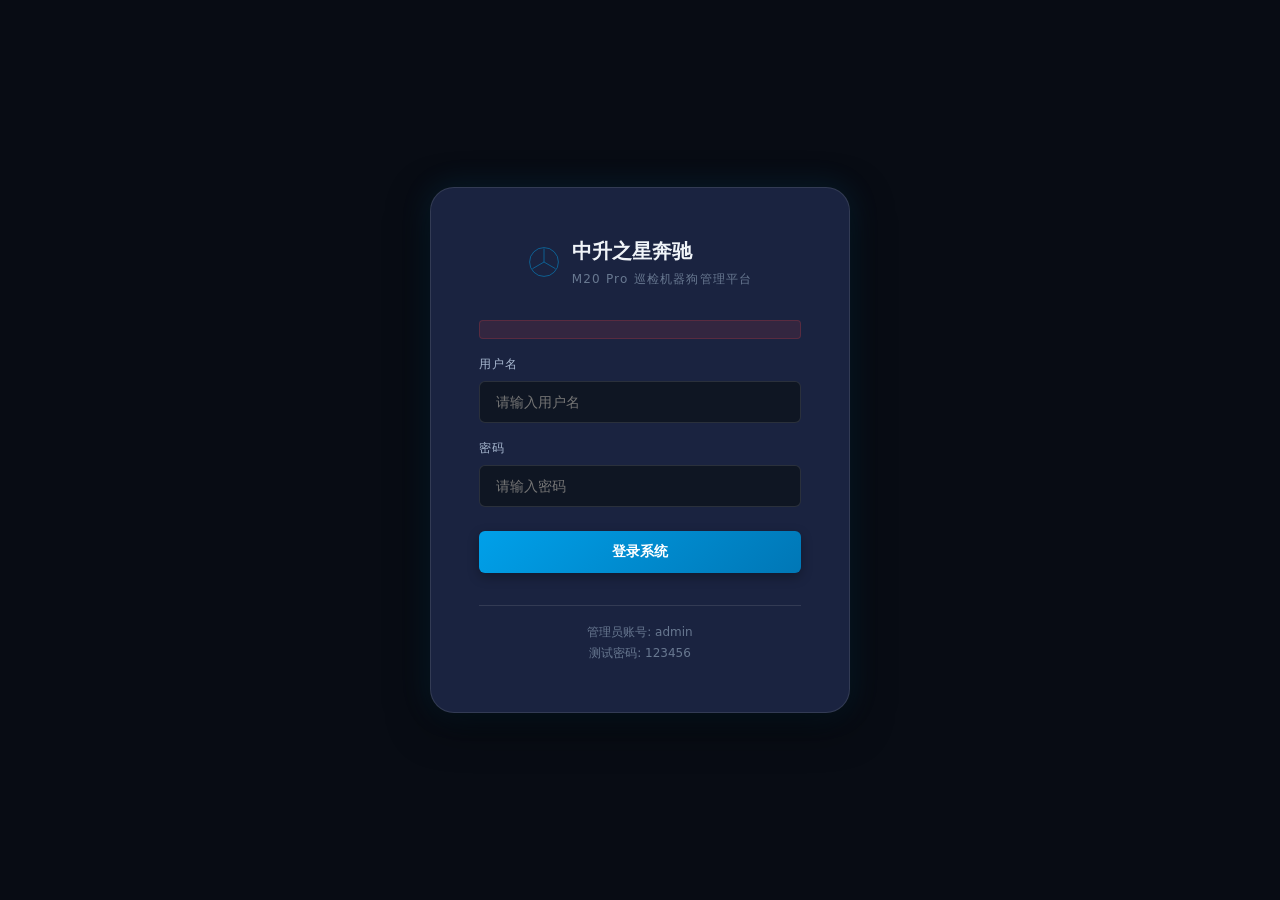
==== docs/website/index.html @ c4593fca "fix: UI深度审查修复 修复问题： • 替换非标准<label>标签为<span>（4处） • 移除重复的@keyframes定义（pulse/fadeIn/spin） • 添加.gimbal-v" ====
<!doctype html>
<html lang="zh-CN">
<head>
<meta charset="utf-8">
<meta name="viewport" content="width=device-width,initial-scale=1">
<title>中升之星奔驰 · M20 Pro 巡检机器狗管理平台</title>
<link rel="stylesheet" href="css/style.css">
<script src="js/components/toast.js"></script>
</head>
<body>
<!-- 登录覆盖层 -->
<div class="login-overlay" id="login-overlay">
  <div class="login-box">
    <div class="login-brand">
      <svg class="brand-star" viewBox="0 0 100 100" aria-label="Mercedes-Benz 三叉星徽" role="img">
        <circle cx="50" cy="50" r="45"/>
        <path d="M50 50 L50 8 M50 50 L14 71 M50 50 L86 71"/>
      </svg>
      <div class="login-brand-text">
        <strong>中升之星奔驰</strong>
        <small>M20 Pro 巡检机器狗管理平台</small>
      </div>
    </div>
    <div class="login-error" id="login-error"></div>
    <form id="login-form" autocomplete="off">
      <label for="login-username">用户名</label>
      <input type="text" id="login-username" placeholder="请输入用户名" required autocomplete="username">
      <label for="login-password">密码</label>
      <input type="password" id="login-password" placeholder="请输入密码" required autocomplete="current-password">
      <button type="submit">登录系统</button>
    </form>
    <div class="login-footer">
      管理员账号: admin<br>
      测试密码: 123456
    </div>
  </div>
</div>

<!-- 主应用 -->
<div class="app" id="main-app" style="display:none">
  <!-- 侧边栏 -->
  <aside class="sidebar" id="sidebar">
    <div class="brand">
      <svg class="brand-star" viewBox="0 0 100 100" aria-label="Mercedes-Benz" role="img">
        <circle cx="50" cy="50" r="45"/>
        <path d="M50 50 L50 8 M50 50 L14 71 M50 50 L86 71"/>
      </svg>
      <div>
        <strong>中升之星奔驰</strong>
        <small>M20 Pro 巡检平台</small>
      </div>
    </div>
    
    <nav class="nav" aria-label="主导航">
      <button class="active" data-view="dashboard" aria-current="page">
        <i>◈</i>实时监控
      </button>
      <button data-view="patrol">
        <i>◉</i>巡逻管理
      </button>
      <button data-view="devices">
        <i>⚙</i>设备管理
      </button>
      <button data-view="reports">
        <i>▤</i>数据报表
      </button>
      <button data-view="settings">
        <i>⚙</i>系统设置
      </button>
    </nav>
    
    <div class="side-foot">
      中升之星奔驰 · M20 Pro<br>
      GOS: 10.21.31.104
    </div>
  </aside>

  <!-- 主内容区 -->
  <main class="main">
    <!-- 顶部栏 -->
    <header class="topbar">
      <div class="topbar-left">
        <h1>巡检监控中心</h1>
        <p>M20 Pro 移动机器人平台</p>
      </div>
      <div class="topbar-right">
        <span class="status-badge" id="conn-badge">连接中...</span>
        <span class="time" id="clock">--:--:--</span>
        <span class="status-badge" id="alert-count">告警: 0</span>
        <div class="user" id="user-area">
          <div class="avatar">管</div>
          <span>管理员</span>
          <button id="logout-btn" type="button" title="退出登录">×</button>
        </div>
      </div>
    </header>

    <!-- 内容区 -->
    <div class="content" id="content">
      <!-- 实时监控视图 -->
      <div id="view-dashboard" class="view-container">
        <!-- 指标卡片 -->
        <section class="metrics">
          <div class="metric">
            <div class="metric-icon success">♙</div>
            <div>
              <label>在线机器狗</label>
              <strong id="robot-count">1 台</strong>
              <span id="robot-status">正常运行</span>
            </div>
          </div>
          <div class="metric">
            <div class="metric-icon">↺</div>
            <div>
              <label>今日巡检圈数</label>
              <strong id="laps-count">0</strong>
              <span>来自 nav_status</span>
            </div>
          </div>
          <div class="metric">
            <div class="metric-icon">◎</div>
            <div>
              <label>覆盖率</label>
              <strong id="coverage-rate">0%</strong>
              <span>基于位置数据</span>
            </div>
          </div>
          <div class="metric">
            <div class="metric-icon warning">!</div>
            <div>
              <label>待处理工单</label>
              <strong id="work-orders">0</strong>
              <span>异常计数</span>
            </div>
          </div>
        </section>

        <!-- 视频墙 + 状态面板 -->
        <section class="monitor-grid">
          <!-- 左侧：视频墙 -->
          <div class="video-section">
            <div class="camera-wall" id="camera-wall">
              <!-- 前向本体相机 -->
              <div class="camera" data-source="front">
                <div class="camera-header">
                  <span class="camera-label">前向本体相机</span>
                  <span class="camera-status offline" id="status-front">● 未连接</span>
                </div>
                <div class="camera-view">
                  <video id="video-front" class="camera-video" autoplay muted playsinline></video>
                  <div class="camera-placeholder" id="placeholder-front">
                    <div class="placeholder-icon">◈</div>
                    <div class="placeholder-text">前向相机 — 等待配置RTSP地址</div>
                  </div>
                </div>
                <div class="camera-controls">
                  <button data-camera-action="start" data-camera="front" title="启动视频">▶ 启动</button>
                  <button data-camera-action="fullscreen" data-camera="front" title="全屏">⛶ 全屏</button>
                  <button data-camera-action="capture" data-camera="front" title="截图">📸 截图</button>
                </div>
              </div>
              
              <!-- 后向本体相机 -->
              <div class="camera" data-source="rear">
                <div class="camera-header">
                  <span class="camera-label">后向本体相机</span>
                  <span class="camera-status offline" id="status-rear">● 未连接</span>
                </div>
                <div class="camera-view">
                  <video id="video-rear" class="camera-video" autoplay muted playsinline></video>
                  <div class="camera-placeholder" id="placeholder-rear">
                    <div class="placeholder-icon">◈</div>
                    <div class="placeholder-text">后向相机 — 等待配置RTSP地址</div>
                  </div>
                </div>
                <div class="camera-controls">
                  <button data-camera-action="start" data-camera="rear" title="启动视频">▶ 启动</button>
                  <button data-camera-action="fullscreen" data-camera="rear" title="全屏">⛶ 全屏</button>
                  <button data-camera-action="capture" data-camera="rear" title="截图">📸 截图</button>
                </div>
              </div>
              
              <!-- 云台可见光相机 -->
              <div class="camera" data-source="thermal">
                <div class="camera-header">
                  <span class="camera-label">云台可见光</span>
                  <span class="camera-status offline" id="status-thermal">● 未连接</span>
                </div>
                <div class="camera-view">
                  <video id="video-thermal" class="camera-video" autoplay muted playsinline></video>
                  <div class="camera-placeholder" id="placeholder-thermal">
                    <div class="placeholder-icon">◈</div>
                    <div class="placeholder-text">云台可见光 — 等待连接</div>
                  </div>
                </div>
                <div class="camera-controls">
                  <button data-camera-action="probe" data-camera="thermal" title="探测视频">⚡ 探测</button>
                  <button data-camera-action="fullscreen" data-camera="thermal" title="全屏">⛶ 全屏</button>
                  <button data-camera-action="capture" data-camera="thermal" title="截图">📸 截图</button>
                </div>
              </div>
              
              <!-- 热成像相机 -->
              <div class="camera" data-source="body_front">
                <div class="camera-header">
                  <span class="camera-label">热成像相机</span>
                  <span class="camera-status offline" id="status-body_front">● 未连接</span>
                </div>
                <div class="camera-view">
                  <video id="video-body_front" class="camera-video" autoplay muted playsinline></video>
                  <div class="camera-placeholder" id="placeholder-body_front">
                    <div class="placeholder-icon">◈</div>
                    <div class="placeholder-text">热成像 — 等待连接</div>
                  </div>
                </div>
                <div class="camera-controls">
                  <button data-camera-action="probe" data-camera="body_front" title="探测视频">⚡ 探测</button>
                  <button data-camera-action="fullscreen" data-camera="body_front" title="全屏">⛶ 全屏</button>
                  <button data-camera-action="capture" data-camera="body_front" title="截图">📸 截图</button>
                </div>
              </div>
            </div>
            
            <!-- 云台控制 -->
            <div class="gimbal-control" id="gimbal-control">
              <h4>云台控制</h4>
              <div class="gimbal-controls-row">
                <div class="gimbal-param">
                  <label>偏航:</label>
                  <span id="gimbal-yaw" class="gimbal-val">—°</span>
                </div>
                <div class="gimbal-param">
                  <label>俯仰:</label>
                  <span id="gimbal-pitch" class="gimbal-val">—°</span>
                </div>
                <div class="gimbal-param">
                  <label>横滚:</label>
                  <span id="gimbal-roll" class="gimbal-val">—°</span>
                </div>
                <div class="gimbal-param">
                  <label>变倍:</label>
                  <span id="gimbal-zoom" class="gimbal-val">1x</span>
                </div>
                <button class="btn" id="gimbal-connect-btn">连接云台</button>
                <button class="btn" id="gimbal-scan-btn">扫描设备</button>
              </div>
            </div>
            
            <!-- 时间线 -->
            <div class="timeline" id="timeline">
              <h3>巡检任务时间线</h3>
              <div class="timeline-laps" id="timeline-laps">
                <div class="lap pending">1</div>
                <div class="lap pending">2</div>
                <div class="lap pending">3</div>
                <div class="lap pending">4</div>
                <div class="lap pending">5</div>
              </div>
              <div class="timeline-stats">
                <span>已巡检: <strong id="inspected-dist">0.0</strong> km</span>
                <span>总距离: <strong id="total-dist">0.0</strong> km</span>
                <span>异常数: <strong id="timeline-errors">0</strong></span>
              </div>
            </div>
          </div>

          <!-- 右侧：状态面板 -->
          <div class="right-panel">
            <!-- 机器人状态 -->
            <div class="robot-panel" id="robot-panel">
              <div class="robot-header">
                <img src="robot-dog.png" alt="M20 Pro" class="robot-img">
                <div class="robot-info">
                  <strong>M20 Pro</strong>
                  <span id="robot-state">状态: 未连接</span>
                  <span id="robot-pos" style="font-size:10px;color:var(--color-text-muted);margin-top:2px;display:block"></span>
                  <span id="robot-location" style="font-size:10px;color:var(--color-text-muted);margin-top:1px;display:block"></span>
                </div>
                <div class="robot-battery">
                  <div class="battery-dual">
                    <div class="battery-item">
                      <span class="battery-name">前电池</span>
                      <span class="battery-value" id="battery-pct-left">--%</span>
                      <div class="battery-bar mini"><div class="battery-bar-fill" id="battery-bar-left" style="width:0%"></div></div>
                    </div>
                    <div class="battery-item">
                      <span class="battery-name">后电池</span>
                      <span class="battery-value" id="battery-pct-right">--%</span>
                      <div class="battery-bar mini"><div class="battery-bar-fill" id="battery-bar-right" style="width:0%"></div></div>
                    </div>
                  </div>
                  <div class="battery-main">
                    <span class="battery-total" id="battery-pct">--%</span>
                    <span class="battery-label">主电量</span>
                  </div>
                </div>
              </div>
              <div class="robot-status">
                <div class="robot-stat">
                  <label>速度</label>
                  <div class="val" id="speed-state">—</div>
                </div>
                <div class="robot-stat">
                  <label>运动状态</label>
                  <div class="val" id="motion-state">—</div>
                </div>
                <div class="robot-stat">
                  <label>导航状态</label>
                  <div class="val" id="nav-state">—</div>
                </div>
                <div class="robot-stat">
                  <label>步态模式</label>
                  <div class="val" id="gait-state">—</div>
                </div>
                <div class="robot-stat">
                  <label>姿态角</label>
                  <div class="val" id="pose-state">—</div>
                </div>
                <div class="robot-stat">
                  <label>最后更新</label>
                  <div class="val" id="last-update" style="font-size:11px">—</div>
                </div>
              </div>
            </div>
            
            <!-- 巡检地图 -->
            <div class="map-card" id="map-card">
              <div class="map-head">
                <h2>巡检地图</h2>
                <small>机器人位置与巡检点</small>
              </div>
              <div class="map-canvas">
                <canvas id="map-canvas"></canvas>
              </div>
              <div class="map-legend">
                <div><span class="green"></span> 已巡检点</div>
                <div><span class="blue"></span> 当前位置</div>
                <div><span class="red"></span> 告警点</div>
                <div><span class="yellow"></span> 巡检点</div>
              </div>
            </div>
            
            <!-- 控制面板 -->
            <div class="control-panel" id="control-panel">
              <h4>控制面板</h4>
              <div class="control-btn-group">
                <button class="control-btn success" id="nav-authorize-btn">✓ 授权导航</button>
                <button class="control-btn" id="nav-deauthorize-btn" disabled>撤销授权</button>
                <button class="control-btn" id="motion-stand-btn" disabled>站立</button>
                <button class="control-btn" id="motion-lie-btn" disabled>趴下</button>
                <button class="control-btn" id="motion-charge-btn" disabled>回充</button>
                <button class="control-btn danger" id="motion-estop-btn" disabled>⚠ 软急停</button>
              </div>
              <div class="modal-error" id="control-message"></div>
            </div>
          </div>
        </section>
      </div>

      <!-- 巡逻管理视图 -->
      <div id="view-patrol" class="view-container hidden">
        <h2>巡逻管理</h2>
        <div class="tabs" id="patrol-tabs">
          <button class="tab active" data-tab="tasks">巡逻任务</button>
          <button class="tab" data-tab="orders">异常工单</button>
          <button class="tab" data-tab="points">巡检点</button>
        </div>
        <div id="patrol-content">
          <div class="loading"><div class="loading-spinner"></div></div>
        </div>
      </div>

      <!-- 设备管理视图 -->
      <div id="view-devices" class="view-container hidden">
        <h2>设备管理</h2>
        <div class="card">
          <h3>设备列表</h3>
          <div class="table-wrap">
            <table>
              <thead>
                <tr>
                  <th>编号</th>
                  <th>类型</th>
                  <th>名称</th>
                  <th>位置</th>
                  <th>IP地址</th>
                  <th>状态</th>
                  <th>操作</th>
                </tr>
              </thead>
              <tbody id="devices-tbody">
                <tr><td colspan="7" class="empty-state">暂无设备数据</td></tr>
              </tbody>
            </table>
          </div>
        </div>
      </div>

      <!-- 数据报表视图 -->
      <div id="view-reports" class="view-container hidden">
        <h2>数据报表</h2>
        <div class="metrics">
          <div class="metric">
            <div class="metric-icon success">✓</div>
            <div>
              <label>今日完成率</label>
              <strong id="report-completion">0%</strong>
              <span>巡检任务完成比例</span>
            </div>
          </div>
          <div class="metric">
            <div class="metric-icon warning">⚠</div>
            <div>
              <label>告警总数</label>
              <strong id="report-alerts">0</strong>
              <span>今日异常告警次数</span>
            </div>
          </div>
          <div class="metric">
            <div class="metric-icon">◈</div>
            <div>
              <label>设备在线率</label>
              <strong id="report-online">0%</strong>
              <span>设备正常运行时间占比</span>
            </div>
          </div>
          <div class="metric">
            <div class="metric-icon">↺</div>
            <div>
              <label>总巡检距离</label>
              <strong id="report-distance">0 km</strong>
              <span>累计巡逻里程</span>
            </div>
          </div>
        </div>
        <div class="card">
          <h3>告警趋势（近7天）</h3>
          <div id="alert-chart" style="height:300px;display:flex;align-items:center;justify-content:center;color:var(--color-text-muted)">
            图表功能开发中...
          </div>
        </div>
      </div>

      <!-- 系统设置视图 -->
      <div id="view-settings" class="view-container hidden">
        <h2>系统设置</h2>
        <div class="monitor-grid">
          <div class="card">
            <h3>运行状态</h3>
            <dl>
              <dt>部署站点</dt>
              <dd>中升之星奔驰</dd>
              <dt>服务</dt>
              <dd id="setting-service">m20-patrol-web</dd>
              <dt>运行模式</dt>
              <dd id="setting-mode">realtime_readonly</dd>
              <dt>控制状态</dt>
              <dd id="setting-control">只读</dd>
              <dt>AOS</dt>
              <dd id="setting-aos">10.21.31.103:30001</dd>
              <dt>NOS</dt>
              <dd id="setting-nos">10.21.31.106</dd>
              <dt>GOS</dt>
              <dd id="setting-gos">10.21.31.104</dd>
              <dt>云台</dt>
              <dd id="setting-gimbal">未连接（云端无法现场连接）</dd>
            </dl>
          </div>
          <div class="card">
            <h3>视频源配置</h3>
            <p style="font-size:var(--fs-xs);color:var(--color-text-muted);margin-bottom:var(--space-4)">仅保存现场RTSP配置；浏览器播放需要后端playback_url。</p>
            <form id="settings-video-form">
              <div class="form-group">
                <label for="rtsp-front">前向本体相机</label>
                <input type="text" id="rtsp-front" name="front" class="input" placeholder="rtsp://10.21.31.103:8554/video1">
              </div>
              <div class="form-group">
                <label for="rtsp-rear">后向本体相机</label>
                <input type="text" id="rtsp-rear" name="rear" class="input" placeholder="rtsp://10.21.31.103:8554/video2">
              </div>
              <div class="form-group">
                <label for="rtsp-thermal">云台可见光</label>
                <input type="text" id="rtsp-thermal" name="thermal" class="input" placeholder="rtsp://10.21.31.108:554/id=1&type=0">
              </div>
              <div class="form-group">
                <label for="rtsp-body_front">热成像</label>
                <input type="text" id="rtsp-body_front" name="body_front" class="input" placeholder="rtsp://10.21.31.108:554/id=2&type=0">
              </div>
              <button type="submit" class="btn btn-primary">保存视频配置</button>
            </form>
            <div id="settings-message" style="margin-top:var(--space-3);font-size:var(--fs-sm)"></div>
          </div>
        </div>
        <div class="card" style="margin-top:var(--space-4)">
          <h3>管理员密码</h3>
          <p style="font-size:var(--fs-xs);color:var(--color-text-muted);margin-bottom:var(--space-4)">测试阶段默认管理员执行全部操作。</p>
          <form id="settings-password-form">
            <div class="form-row">
              <div class="form-group">
                <label for="old-password">当前密码</label>
                <input type="password" id="old-password" name="old_password" class="input" placeholder="当前密码" required>
              </div>
              <div class="form-group">
                <label for="new-password">新密码</label>
                <input type="password" id="new-password" name="new_password" class="input" placeholder="新密码（至少6位）" required>
              </div>
            </div>
            <button type="submit" class="btn btn-primary">修改密码</button>
          </form>
          <div id="password-message" style="margin-top:var(--space-3);font-size:var(--fs-sm)"></div>
        </div>
      </div>
    </div>
  </main>
</div>

<!-- 紧急停止按钮 -->
<button class="emergency-btn" id="emergency-btn" disabled title="需先授权导航控制">
  ⚠ 紧急停止
  <small>需授权后启用</small>
</button>

<!-- 云台连接弹窗 -->
<div class="modal-overlay" id="gimbal-modal">
  <div class="modal-box">
    <h3>连接云台设备</h3>
    <label>云台 IP 地址</label>
    <input type="text" id="gimbal-host" class="input" placeholder="例如: 10.21.31.108">
    <label>用户名</label>
    <input type="text" id="gimbal-username" class="input" value="admin">
    <label>密码</label>
    <input type="password" id="gimbal-password" class="input" placeholder="云台登录密码">
    <div class="modal-error" id="gimbal-modal-error" style="margin:var(--space-3) 0;font-size:var(--fs-sm)"></div>
    <div style="display:flex;gap:var(--space-3);justify-content:flex-end;margin-top:var(--space-6)">
      <button class="btn" id="gimbal-modal-cancel">取消</button>
      <button class="btn btn-primary" id="gimbal-modal-connect">连接</button>
    </div>
  </div>
</div>

<!-- 脚本 -->
<script src="js/state-manager.js"></script>
<script src="js/api-service.js"></script>
<script src="js/ws-service.js"></script>
<script src="js/view-router.js"></script>
<script src="js/views/dashboard.js"></script>
<script src="js/views/patrol.js"></script>
<script src="js/views/devices.js"></script>
<script src="js/views/reports.js"></script>
<script src="js/views/settings.js"></script>
<script src="js/app.js"></script>
</body>
</html>
---- docs/website/css/style.css ----
/*
 * M20 Pro 巡检机器狗 Web 仪表盘 — 奔驰品牌视觉规范
 * 
 * 设计原则: 高端、精密、克制、科技感
 * 品牌: 中升之星奔驰
 * 适用分辨率: 1920x1080 基准
 */

/* ========== 配色体系 ========== */
:root {
  /* 品牌色 - 奔驰银/蓝体系 */
  --color-brand-silver: #C0C0C0;
  --color-brand-silver-light: #E8E8E8;
  --color-brand-blue: #00A0E9;
  --color-brand-blue-dark: #0077B6;
  --color-brand-blue-dim: rgba(0, 160, 233, 0.12);

  /* 背景层级 */
  --color-bg-deep: #080C14;
  --color-bg-primary: #0D1220;
  --color-bg-secondary: #141C2E;
  --color-bg-card: #1A2340;
  --color-bg-elevated: #1F2948;
  --color-bg-input: #0F1623;

  /* 边框 */
  --color-border: rgba(192, 192, 192, 0.15);
  --color-border-hover: rgba(192, 192, 192, 0.35);
  --color-border-active: rgba(0, 160, 233, 0.5);

  /* 文字 */
  --color-text-primary: #F0F4F8;
  --color-text-secondary: #A8B8D0;
  --color-text-muted: #687890;
  --color-text-disabled: #5A6B80;  /* WCAG AA compliant (≥3:1) */

  /* 状态色 */
  --color-success: #22C55E;
  --color-success-dim: rgba(34, 197, 94, 0.12);
  --color-warning: #F59E0B;
  --color-warning-dim: rgba(245, 158, 11, 0.12);
  --color-error: #EF4444;
  --color-error-dim: rgba(239, 68, 68, 0.12);
  --color-info: #3B82F6;
  --color-info-dim: rgba(59, 130, 246, 0.12);
  --color-brand-accent: #00A0E9;
  --color-brand-accent-dim: rgba(0, 160, 233, 0.15);
  
  /* 字体系统 */
  --font-sans: "Inter", "Noto Sans SC", "PingFang SC", "Microsoft YaHei", system-ui, sans-serif;
  --font-mono: "JetBrains Mono", "Fira Code", "Cascadia Code", monospace;
  --font-display: "Playfair Display", "Noto Serif SC", serif;
  
  /* 字号系统 */
  --fs-xs: 0.75rem;    /* 12px */
  --fs-sm: 0.8125rem;  /* 13px */
  --fs-base: 0.875rem; /* 14px */
  --fs-md: 0.9375rem;  /* 15px */
  --fs-lg: 1.0625rem;  /* 17px */
  --fs-xl: 1.25rem;    /* 20px */
  --fs-2xl: 1.5rem;    /* 24px */
  --fs-3xl: 1.875rem;  /* 30px */
  
  /* 行高系统 */
  --lh-tight: 1.2;
  --lh-base: 1.5;
  --lh-relaxed: 1.75;
  
  /* 间距系统 (4px 基准) */
  --space-1: 0.25rem;   /* 4px */
  --space-2: 0.5rem;    /* 8px */
  --space-3: 0.75rem;   /* 12px */
  --space-4: 1rem;      /* 16px */
  --space-5: 1.25rem;   /* 20px */
  --space-6: 1.5rem;    /* 24px */
  --space-8: 2rem;      /* 32px */
  --space-10: 2.5rem;   /* 40px */
  --space-12: 3rem;     /* 48px */
  --space-16: 4rem;     /* 64px */
  
  /* 圆角系统 */
  --r-sm: 4px;
  --r-md: 6px;
  --r-lg: 10px;
  --r-xl: 16px;
  --r-2xl: 24px;
  --r-full: 9999px;
  
  /* 阴影系统 */
  --shadow-sm: 0 1px 2px rgba(0, 0, 0, 0.4);
  --shadow-md: 0 4px 12px rgba(0, 0, 0, 0.3);
  --shadow-lg: 0 8px 24px rgba(0, 0, 0, 0.4);
  --shadow-xl: 0 12px 40px rgba(0, 0, 0, 0.5);
  --shadow-glow: 0 0 20px rgba(0, 160, 233, 0.25);
  --shadow-brand: 0 0 30px rgba(0, 160, 233, 0.15);
  
  /* 过渡动效 */
  --transition-fast: 150ms cubic-bezier(0.4, 0, 0.2, 1);
  --transition-base: 200ms cubic-bezier(0.4, 0, 0.2, 1);
  --transition-slow: 300ms cubic-bezier(0.4, 0, 0.2, 1);
  --transition-spring: 400ms cubic-bezier(0.34, 1.56, 0.64, 1);

  /* 动画时长 */
  --duration-fast: 150ms;
  --duration-base: 250ms;
  --duration-slow: 400ms;
  
  /* 布局常量 */
  --sidebar-width: 260px;
  --topbar-height: 60px;
  --statusbar-height: 28px;
}

/* ========== 基础重置 ========== */
*, *::before, *::after {
  box-sizing: border-box;
}

html, body {
  height: 100%;
  overflow: hidden;
  margin: 0;
  padding: 0;
}

body {
  background: var(--color-bg-deep);
  color: var(--color-text-primary);
  font: var(--fs-base) / var(--lh-base) var(--font-sans);
  -webkit-font-smoothing: antialiased;
  -moz-osx-font-smoothing: grayscale;
  font-variant-numeric: tabular-nums;
  text-rendering: optimizeLegibility;
}

button, input, select, textarea {
  font-family: inherit;
  font-size: inherit;
}

button {
  cursor: pointer;
  border: none;
  background: none;
  transition: transform var(--transition-fast),
              background-color var(--transition-base),
              border-color var(--transition-base);
}

button:active {
  transform: scale(0.96);
}

button:focus-visible {
  outline: 2px solid var(--color-brand-blue);
  outline-offset: 2px;
  border-radius: var(--r-sm);
}

/* 骨架屏加载动画 */
@keyframes shimmer {
  0% { background-position: -200% 0; }
  100% { background-position: 200% 0; }
}

.skeleton {
  background: linear-gradient(90deg,
    var(--color-bg-elevated) 25%,
    var(--color-bg-card) 50%,
    var(--color-bg-elevated) 75%);
  background-size: 200% 100%;
  animation: shimmer 1.5s infinite;
  border-radius: var(--r-sm);
}

/* 脉冲动画 - 用于实时状态指示器 */
@keyframes pulse {
  0%, 100% { opacity: 1; transform: scale(1); }
  50% { opacity: 0.7; transform: scale(1.1); }
}

.pulse {
  animation: pulse 2s ease-in-out infinite;
}

/* 脉冲光环效果 */
@keyframes pulse-ring {
  0% { box-shadow: 0 0 0 0 rgba(34, 197, 94, 0.4); }
  70% { box-shadow: 0 0 0 10px rgba(34, 197, 94, 0); }
  100% { box-shadow: 0 0 0 0 rgba(34, 197, 94, 0); }
}

.pulse-ring {
  animation: pulse-ring 2s ease-out infinite;
}

/* 滑入动画 */
@keyframes slideInRight {
  from { transform: translateX(100%); opacity: 0; }
  to { transform: translateX(0); opacity: 1; }
}

@keyframes slideInUp {
  from { transform: translateY(20px); opacity: 0; }
  to { transform: translateY(0); opacity: 1; }
}

@keyframes fadeIn {
  from { opacity: 0; }
  to { opacity: 1; }
}

@keyframes scaleIn {
  from { transform: scale(0.9); opacity: 0; }
  to { transform: scale(1); opacity: 1; }
}

.slide-in-right {
  animation: slideInRight var(--duration-base) ease-out;
}

.slide-in-up {
  animation: slideInUp var(--duration-base) ease-out;
}

.fade-in {
  animation: fadeIn var(--duration-base) ease-out;
}

.scale-in {
  animation: scaleIn var(--duration-slow) var(--transition-spring);
}

/* 数据卡片数字递增动画 */
@keyframes countUp {
  from { opacity: 0; transform: translateY(10px); }
  to { opacity: 1; transform: translateY(0); }
}

.data-change {
  animation: countUp var(--duration-fast) ease-out;
}

::selection {
  background: var(--color-brand-blue-dim);
  color: var(--color-brand-silver-light);
}

::-webkit-scrollbar {
  width: 6px;
  height: 6px;
}

::-webkit-scrollbar-track {
  background: transparent;
}

::-webkit-scrollbar-thumb {
  background: rgba(100, 140, 200, 0.3);
  border-radius: 3px;
}

::-webkit-scrollbar-thumb:hover {
  background: rgba(100, 140, 200, 0.5);
}

/* ========== 主布局 ========== */
.app {
  min-height: 100vh;
  display: flex;
  background: var(--color-bg-deep);
  position: relative;
  overflow: hidden;
}

/* 背景光效 */
.app::before {
  content: '';
  position: fixed;
  inset: 0;
  background: radial-gradient(ellipse 80% 50% at 50% -20%, rgba(0, 160, 233, 0.08), transparent 60%);
  pointer-events: none;
}

.app::after {
  content: '';
  position: fixed;
  bottom: 0;
  left: 0;
  right: 0;
  height: 200px;
  background: linear-gradient(to top, rgba(0, 160, 233, 0.03), transparent);
  pointer-events: none;
}

/* ========== 登录覆盖层 ========== */
.login-overlay {
  position: fixed;
  inset: 0;
  background: var(--color-bg-deep);
  z-index: 1000;
  display: flex;
  align-items: center;
  justify-content: center;
  backdrop-filter: blur(12px);
}

.login-box {
  background: var(--color-bg-card);
  border: 1px solid var(--color-border);
  border-radius: var(--r-2xl);
  padding: var(--space-12);
  width: 420px;
  max-width: 90vw;
  box-shadow: var(--shadow-xl), var(--shadow-brand);
  animation: slideUp 0.4s ease;
}

@keyframes slideUp {
  from {
    opacity: 0;
    transform: translateY(30px);
  }
  to {
    opacity: 1;
    transform: translateY(0);
  }
}

.login-box h2 {
  margin: 0 0 var(--space-3);
  font-size: var(--fs-2xl);
  color: var(--color-text-primary);
  text-align: center;
  font-weight: 600;
  letter-spacing: -0.02em;
}

.login-box .login-brand {
  display: flex;
  align-items: center;
  justify-content: center;
  gap: var(--space-3);
  margin-bottom: var(--space-8);
}

.login-box .login-brand svg {
  width: 48px;
  height: 48px;
}

.login-box .login-brand svg circle,
.login-box .login-brand svg path {
  stroke: var(--color-brand-blue);
  fill: none;
  stroke-width: 1.5;
}

.login-box .login-brand-text {
  text-align: left;
}

.login-box .login-brand-text strong {
  display: block;
  font-size: var(--fs-xl);
  color: var(--color-text-primary);
  font-weight: 600;
}

.login-box .login-brand-text small {
  display: block;
  color: var(--color-text-muted);
  font-size: var(--fs-xs);
  letter-spacing: 0.1em;
  margin-top: 4px;
}

.login-box p {
  margin: 0 0 var(--space-6);
  font-size: var(--fs-sm);
  color: var(--color-text-muted);
  text-align: center;
}

.login-box label {
  display: block;
  font-size: var(--fs-xs);
  color: var(--color-text-secondary);
  margin-bottom: var(--space-2);
  text-transform: uppercase;
  letter-spacing: 0.08em;
  font-weight: 500;
}

.login-box input {
  width: 100%;
  padding: var(--space-3) var(--space-4);
  border: 1px solid var(--color-border);
  border-radius: var(--r-md);
  background: var(--color-bg-input);
  color: var(--color-text-primary);
  font-size: var(--fs-base);
  margin-bottom: var(--space-4);
  transition: all var(--transition-fast);
}

.login-box input:focus {
  outline: none;
  border-color: var(--color-brand-blue);
  box-shadow: 0 0 0 3px var(--color-brand-blue-dim);
  background: var(--color-bg-card);
}

.login-box button[type="submit"] {
  width: 100%;
  padding: var(--space-3) var(--space-6);
  border: none;
  border-radius: var(--r-md);
  background: linear-gradient(135deg, var(--color-brand-blue), var(--color-brand-blue-dark));
  color: #fff;
  font-size: var(--fs-base);
  font-weight: 600;
  cursor: pointer;
  transition: all var(--transition-fast);
  margin-top: var(--space-2);
  box-shadow: var(--shadow-md);
}

.login-box button[type="submit"]:hover {
  transform: translateY(-2px);
  box-shadow: var(--shadow-lg), var(--shadow-glow);
}

.login-box button[type="submit"]:active {
  transform: translateY(0);
}

.login-error {
  color: var(--color-error);
  font-size: var(--fs-sm);
  margin-bottom: var(--space-4);
  text-align: center;
  min-height: 1.5em;
  padding: var(--space-2) var(--space-3);
  background: var(--color-error-dim);
  border-radius: var(--r-sm);
  border: 1px solid rgba(239, 68, 68, 0.2);
}

.login-footer {
  margin-top: var(--space-8);
  font-size: var(--fs-xs);
  color: var(--color-text-muted);
  text-align: center;
  padding-top: var(--space-4);
  border-top: 1px solid var(--color-border);
  line-height: var(--lh-relaxed);
}

/* ========== 侧边栏 ========== */
.sidebar {
  width: var(--sidebar-width);
  flex: 0 0 var(--sidebar-width);
  background: var(--color-bg-primary);
  border-right: 1px solid var(--color-border);
  display: flex;
  flex-direction: column;
  position: relative;
  z-index: 10;
}

.sidebar::after {
  content: '';
  position: absolute;
  inset: 0;
  background: linear-gradient(180deg, transparent 0%, rgba(0, 160, 233, 0.03) 50%, transparent 100%);
  pointer-events: none;
}

/* 品牌区 */
.brand {
  height: var(--topbar-height);
  padding: var(--space-5);
  display: flex;
  align-items: center;
  gap: var(--space-3);
  border-bottom: 1px solid var(--color-border);
}

.brand-star {
  width: 32px;
  height: 32px;
  flex: 0 0 32px;
}

.brand-star circle,
.brand-star path {
  stroke: var(--color-brand-blue);
  fill: none;
  stroke-width: 1.5;
}

.brand strong {
  display: block;
  font-size: var(--fs-md);
  color: var(--color-text-primary);
  font-weight: 600;
}

.brand small {
  display: block;
  color: var(--color-text-muted);
  font-size: var(--fs-xs);
  letter-spacing: 0.08em;
  margin-top: 2px;
}

/* 导航 */
.nav {
  padding: var(--space-3);
  flex: 1;
  overflow-y: auto;
}

.nav button {
  height: 42px;
  width: 100%;
  border: 1px solid transparent;
  border-radius: var(--r-md);
  background: transparent;
  color: var(--color-text-secondary);
  text-align: left;
  padding: 0 var(--space-4);
  display: flex;
  align-items: center;
  gap: var(--space-3);
  cursor: pointer;
  margin-bottom: var(--space-1);
  transition: all var(--transition-fast);
  font-size: var(--fs-sm);
  position: relative;
  overflow: hidden;
}

.nav button::before {
  content: '';
  position: absolute;
  left: 0;
  top: 0;
  bottom: 0;
  width: 3px;
  background: var(--color-brand-blue);
  opacity: 0;
  transition: opacity var(--transition-fast);
}

.nav button:hover {
  background: var(--color-bg-card);
  border-color: var(--color-border-hover);
  color: var(--color-text-primary);
}

.nav button:hover::before {
  opacity: 0.6;
}

.nav button.active {
  background: var(--color-brand-blue-dim);
  border-color: rgba(0, 160, 233, 0.3);
  color: var(--color-brand-blue);
  font-weight: 500;
}

.nav button.active::before {
  opacity: 1;
}

.nav i {
  font-style: normal;
  width: 20px;
  text-align: center;
  font-size: var(--fs-lg);
  color: var(--color-text-muted);
  transition: color var(--transition-fast);
}

.nav button:hover i,
.nav button.active i {
  color: var(--color-brand-blue);
}

/* 子菜单 */
.nav-sub {
  padding-left: var(--space-10);
  margin-bottom: var(--space-2);
}

.nav-sub button {
  height: 36px;
  font-size: var(--fs-xs);
}

/* 侧边栏底部 */
.side-foot {
  padding: var(--space-4) var(--space-5);
  border-top: 1px solid var(--color-border);
  color: var(--color-text-muted);
  font-size: var(--fs-xs);
  line-height: var(--lh-relaxed);
  text-align: center;
}

/* ========== 主内容区 ========== */
.main {
  min-width: 0;
  flex: 1;
  display: flex;
  flex-direction: column;
  height: 100vh;
  overflow: hidden;
  position: relative;
}

/* 视图容器 - 固定高度，不滚动 */
.view-container {
  flex: 1;
  overflow-y: auto;
  overflow-x: hidden;
  padding: var(--space-4);
  display: flex;
  flex-direction: column;
}

.view-container h2 {
  margin-top: 0;
  flex-shrink: 0;
}

/* 顶部栏 */
.topbar {
  height: var(--topbar-height);
  background: rgba(13, 18, 32, 0.95);
  border-bottom: 1px solid var(--color-border);
  display: flex;
  align-items: center;
  padding: 0 var(--space-6);
  backdrop-filter: blur(12px);
  position: relative;
  z-index: 5;
  flex-shrink: 0;
}

.topbar::after {
  content: '';
  position: absolute;
  bottom: 0;
  left: 0;
  right: 0;
  height: 1px;
  background: linear-gradient(90deg, transparent, var(--color-brand-blue), transparent);
  opacity: 0.4;
}

.topbar-left {
  display: flex;
  align-items: center;
  gap: var(--space-4);
}

.topbar h1 {
  margin: 0;
  font-size: var(--fs-2xl);
  color: var(--color-text-primary);
  font-weight: 600;
  letter-spacing: -0.01em;
}

.topbar p {
  margin: 0;
  font-size: var(--fs-xs);
  color: var(--color-text-muted);
}

.topbar-right {
  margin-left: auto;
  display: flex;
  align-items: center;
  gap: var(--space-4);
}

/* 状态徽章 */
.status-badge {
  padding: var(--space-1) var(--space-3);
  border-radius: var(--r-full);
  font-size: var(--fs-xs);
  font-weight: 500;
  border: 1px solid var(--color-border);
  color: var(--color-text-secondary);
  background: var(--color-bg-card);
  transition: all var(--transition-fast);
}

.status-badge.ok {
  border-color: rgba(34, 197, 94, 0.3);
  color: var(--color-success);
  background: var(--color-success-dim);
}

.status-badge.warn {
  border-color: rgba(245, 158, 11, 0.3);
  color: var(--color-warning);
  background: var(--color-warning-dim);
}

.status-badge.blocked {
  border-color: rgba(239, 68, 68, 0.3);
  color: var(--color-error);
  background: var(--color-error-dim);
}

/* 时间显示 */
.time {
  font-size: var(--fs-sm);
  color: var(--color-text-muted);
  font-variant-numeric: tabular-nums;
  font-family: var(--font-mono);
  padding: var(--space-1) var(--space-3);
  background: var(--color-bg-card);
  border-radius: var(--r-sm);
  border: 1px solid var(--color-border);
}

/* 用户区 */
.user {
  display: flex;
  align-items: center;
  gap: var(--space-2);
  padding: var(--space-2) var(--space-3);
  border-radius: var(--r-lg);
  background: var(--color-bg-card);
  border: 1px solid var(--color-border);
  transition: all var(--transition-fast);
  cursor: pointer;
}

.user:hover {
  border-color: var(--color-border-hover);
}

.avatar {
  width: 28px;
  height: 28px;
  border-radius: var(--r-full);
  background: linear-gradient(135deg, var(--color-brand-blue), var(--color-brand-blue-dark));
  display: grid;
  place-items: center;
  font-size: var(--fs-sm);
  font-weight: 600;
  color: #fff;
  box-shadow: var(--shadow-sm);
}

/* ========== 内容区 ========== */
.content {
  padding: var(--space-5) var(--space-6);
  flex: 1;
  overflow-y: auto;
}

/* ========== 指标卡片 ========== */
.metrics {
  display: grid;
  grid-template-columns: repeat(4, 1fr);
  gap: var(--space-4);
  margin-bottom: var(--space-5);
}

.metric {
  background: var(--color-bg-card);
  border: 1px solid var(--color-border);
  border-radius: var(--r-lg);
  padding: var(--space-5) var(--space-6);
  display: flex;
  align-items: center;
  gap: var(--space-4);
  transition: all var(--transition-base);
  position: relative;
  overflow: hidden;
}

.metric::before {
  content: '';
  position: absolute;
  inset: 0;
  background: linear-gradient(135deg, var(--color-bg-elevated), transparent);
  opacity: 0;
  transition: opacity var(--transition-base);
}

.metric:hover {
  border-color: var(--color-border-hover);
  transform: translateY(-2px);
  box-shadow: var(--shadow-md);
}

.metric:hover::before {
  opacity: 1;
}

.metric-icon {
  width: 48px;
  height: 48px;
  border-radius: var(--r-md);
  background: var(--color-brand-blue-dim);
  display: grid;
  place-items: center;
  font-size: var(--fs-xl);
  color: var(--color-brand-blue);
  transition: all var(--transition-base);
  flex-shrink: 0;
}

.metric:hover .metric-icon {
  background: var(--color-brand-blue);
  color: #fff;
  transform: scale(1.05);
}

.metric-icon.success {
  background: var(--color-success-dim);
  color: var(--color-success);
}

.metric-icon.warning {
  background: var(--color-warning-dim);
  color: var(--color-warning);
}

.metric-icon.error {
  background: var(--color-error-dim);
  color: var(--color-error);
}

.metric label {
  font-size: var(--fs-xs);
  color: var(--color-text-muted);
  text-transform: uppercase;
  letter-spacing: 0.06em;
  display: block;
  margin-bottom: var(--space-1);
  font-weight: 500;
}

.metric strong {
  font-size: var(--fs-2xl);
  font-weight: 700;
  color: var(--color-text-primary);
  display: block;
  line-height: var(--lh-tight);
}

.metric span {
  font-size: var(--fs-xs);
  color: var(--color-text-muted);
  margin-top: var(--space-1);
  display: block;
}

/* ========== 监控网格 ========== */
.monitor-grid {
  display: grid;
  grid-template-columns: 1fr 460px;
  gap: var(--space-4);
}

/* ========== 视频墙 ========== */
.camera-wall {
  display: grid;
  grid-template-columns: repeat(2, 1fr);
  gap: var(--space-4);
  margin-bottom: var(--space-4);
}

.camera {
  background: var(--color-bg-card);
  border: 1px solid var(--color-border);
  border-radius: var(--r-lg);
  overflow: hidden;
  position: relative;
  transition: all var(--transition-base);
}

.camera:hover {
  border-color: var(--color-border-hover);
  box-shadow: var(--shadow-md);
}

.camera-header {
  padding: var(--space-3) var(--space-4);
  background: rgba(0, 0, 0, 0.3);
  border-bottom: 1px solid var(--color-border);
  display: flex;
  align-items: center;
  justify-content: space-between;
  font-size: var(--fs-sm);
  color: var(--color-text-secondary);
  font-weight: 500;
}

.camera-label {
  display: flex;
  align-items: center;
  gap: var(--space-2);
}

.camera-status {
  display: flex;
  align-items: center;
  gap: var(--space-2);
  font-size: var(--fs-xs);
}

.camera-status::before {
  content: '';
  width: 8px;
  height: 8px;
  border-radius: var(--r-full);
  background: var(--color-text-muted);
}

.camera-status.online::before {
  background: var(--color-success);
  box-shadow: 0 0 8px rgba(34, 197, 94, 0.5);
}

.camera-status.offline::before {
  background: var(--color-error);
}

.camera-status.unverified::before {
  background: var(--color-warning);
}

.camera-view {
  position: relative;
  aspect-ratio: 16 / 9;
  background: #000;
}

.camera-video {
  width: 100%;
  height: 100%;
  object-fit: cover;
  display: none;
  transition: opacity var(--transition-fast);
}

.camera-video.active {
  display: block;
}

.camera-placeholder {
  position: absolute;
  inset: 0;
  display: flex;
  flex-direction: column;
  align-items: center;
  justify-content: center;
  gap: var(--space-3);
  background: linear-gradient(145deg, var(--color-bg-secondary), var(--color-bg-deep));
}

.placeholder-icon {
  font-size: var(--fs-3xl);
  opacity: 0.3;
}

.placeholder-text {
  font-size: var(--fs-xs);
  color: var(--color-text-muted);
  text-align: center;
  padding: 0 var(--space-6);
}

.camera-controls {
  padding: var(--space-3) var(--space-4);
  display: flex;
  gap: var(--space-2);
  border-top: 1px solid var(--color-border);
}

.camera-tools button {
  flex: 1;
  padding: var(--space-2) var(--space-3);
  border: 1px solid var(--color-border);
  border-radius: var(--r-sm);
  background: var(--color-bg-secondary);
  color: var(--color-text-secondary);
  font-size: var(--fs-xs);
  cursor: pointer;
  transition: all var(--transition-fast);
  display: flex;
  align-items: center;
  justify-content: center;
  gap: var(--space-1);
}

.camera-tools button:hover:not(:disabled) {
  background: var(--color-bg-card);
  color: var(--color-text-primary);
  border-color: var(--color-border-hover);
}

.camera-tools button:active {
  transform: scale(0.97);
}

.camera-tools button:disabled {
  opacity: 0.4;
  cursor: not-allowed;
}

/* 云台控制 */
.gimbal-control {
  background: var(--color-bg-card);
  border: 1px solid var(--color-border);
  border-radius: var(--r-lg);
  padding: var(--space-4);
  margin-bottom: var(--space-4);
}

.gimbal-control h4 {
  margin: 0 0 var(--space-3);
  font-size: var(--fs-sm);
  color: var(--color-text-secondary);
  font-weight: 500;
  text-transform: uppercase;
  letter-spacing: 0.06em;
}

.gimbal-controls-row {
  display: flex;
  gap: var(--space-3);
  align-items: center;
  flex-wrap: wrap;
}

.gimbal-param {
  display: flex;
  align-items: center;
  gap: var(--space-2);
  padding: var(--space-2) var(--space-3);
  background: var(--color-bg-secondary);
  border-radius: var(--r-md);
  border: 1px solid var(--color-border);
}

.gimbal-param label {
  font-size: var(--fs-xs);
  color: var(--color-text-muted);
  white-space: nowrap;
}

.gimbal-param value {
  font-size: var(--fs-sm);
  color: var(--color-text-primary);
  font-family: var(--font-mono);
}

.gimbal-val {
  font-size: var(--fs-sm);
  color: var(--color-text-primary);
  font-family: var(--font-mono);
}

/* ========== 机器人状态面板 ========== */
.robot-panel {
  background: var(--color-bg-card);
  border: 1px solid var(--color-border);
  border-radius: var(--r-lg);
  overflow: hidden;
  transition: all var(--transition-base);
}

.robot-panel:hover {
  border-color: var(--color-border-hover);
  box-shadow: var(--shadow-md);
}

.robot-header {
  padding: var(--space-4);
  border-bottom: 1px solid var(--color-border);
  display: flex;
  align-items: center;
  gap: var(--space-4);
  background: rgba(0, 0, 0, 0.2);
}

.robot-img {
  width: 64px;
  height: 64px;
  object-fit: contain;
  border-radius: var(--r-md);
  border: 1px solid var(--color-border);
  background: var(--color-bg-secondary);
}

.robot-info strong {
  display: block;
  font-size: var(--fs-md);
  color: var(--color-text-primary);
  font-weight: 600;
}

.robot-info span {
  display: block;
  font-size: var(--fs-xs);
  color: var(--color-text-muted);
  margin-top: 2px;
}

.robot-battery {
  margin-left: auto;
  text-align: right;
}

.robot-battery .battery-dual {
  display: flex;
  flex-direction: column;
  gap: 6px;
  margin-bottom: 8px;
}

.robot-battery .battery-item {
  display: flex;
  align-items: center;
  gap: 6px;
  font-size: 11px;
}

.robot-battery .battery-name {
  color: var(--color-text-muted);
  width: 32px;
  text-align: left;
}

.robot-battery .battery-value {
  font-size: 13px;
  font-weight: 600;
  color: var(--color-success);
  width: 36px;
  text-align: right;
}

.robot-battery .battery-bar.mini {
  flex: 1;
  height: 4px;
  background: var(--color-bg-input);
  border-radius: 2px;
  overflow: hidden;
}

.robot-battery .battery-main {
  display: flex;
  align-items: baseline;
  justify-content: flex-end;
  gap: 4px;
}

.robot-battery .battery-total {
  font-size: 24px;
  font-weight: 700;
  color: var(--color-success);
  line-height: 1;
}

.robot-battery .battery-label {
  font-size: 11px;
  color: var(--color-text-muted);
}

.robot-status {
  padding: var(--space-4);
  display: grid;
  grid-template-columns: repeat(2, 1fr);
  gap: var(--space-3);
}

.robot-stat {
  padding: var(--space-3);
  background: var(--color-bg-secondary);
  border-radius: var(--r-md);
  border: 1px solid var(--color-border);
}

.robot-stat label {
  display: block;
  font-size: var(--fs-xs);
  color: var(--color-text-muted);
  margin-bottom: var(--space-1);
  text-transform: uppercase;
  letter-spacing: 0.05em;
}

.robot-stat .val {
  font-size: var(--fs-md);
  color: var(--color-text-primary);
  font-weight: 500;
  font-family: var(--font-mono);
}

/* ========== 控制面板 ========== */
.control-panel {
  background: var(--color-bg-card);
  border: 1px solid var(--color-border);
  border-radius: var(--r-lg);
  padding: var(--space-5);
  margin-top: var(--space-4);
}

.control-panel h4 {
  margin: 0 0 var(--space-4);
  font-size: var(--fs-sm);
  color: var(--color-text-secondary);
  font-weight: 500;
  text-transform: uppercase;
  letter-spacing: 0.06em;
}

.control-btn-group {
  display: flex;
  gap: var(--space-3);
  flex-wrap: wrap;
}

.control-btn {
  padding: var(--space-2) var(--space-5);
  border: 1px solid var(--color-border);
  border-radius: var(--r-md);
  background: var(--color-bg-secondary);
  color: var(--color-text-secondary);
  font-size: var(--fs-sm);
  cursor: pointer;
  transition: all var(--transition-fast);
  display: flex;
  align-items: center;
  gap: var(--space-2);
}

.control-btn:hover:not(:disabled) {
  background: var(--color-bg-card);
  color: var(--color-text-primary);
  border-color: var(--color-border-hover);
  transform: translateY(-1px);
}

.control-btn:active:not(:disabled) {
  transform: scale(0.97);
}

.control-btn:disabled {
  opacity: 0.4;
  cursor: not-allowed;
}

.control-btn.danger {
  border-color: rgba(239, 68, 68, 0.3);
  color: var(--color-error);
  background: var(--color-error-dim);
}

.control-btn.danger:hover:not(:disabled) {
  background: var(--color-error);
  color: #fff;
  border-color: var(--color-error);
}

.control-btn.success {
  border-color: rgba(34, 197, 94, 0.3);
  color: var(--color-success);
  background: var(--color-success-dim);
}

.control-btn.success:hover:not(:disabled) {
  background: var(--color-success);
  color: #fff;
  border-color: var(--color-success);
}

/* ========== 时间线 ========== */
.timeline {
  background: var(--color-bg-card);
  border: 1px solid var(--color-border);
  border-radius: var(--r-lg);
  padding: var(--space-4);
  margin-top: var(--space-4);
}

.timeline h3 {
  margin: 0 0 var(--space-4);
  font-size: var(--fs-sm);
  color: var(--color-text-secondary);
  font-weight: 500;
  text-transform: uppercase;
  letter-spacing: 0.06em;
}

.timeline-laps {
  display: flex;
  gap: var(--space-2);
  margin-bottom: var(--space-4);
}

.lap {
  width: 32px;
  height: 32px;
  border-radius: var(--r-full);
  border: 2px solid var(--color-border);
  display: grid;
  place-items: center;
  font-size: var(--fs-xs);
  color: var(--color-text-muted);
  font-family: var(--font-mono);
  transition: all var(--transition-fast);
}

.lap.completed {
  background: var(--color-success-dim);
  border-color: var(--color-success);
  color: var(--color-success);
}

.lap.in-progress {
  background: var(--color-brand-blue-dim);
  border-color: var(--color-brand-blue);
  color: var(--color-brand-blue);
  animation: pulse 2s infinite;
}

.lap.pending {
  background: var(--color-bg-secondary);
  border-color: var(--color-border);
  color: var(--color-text-muted);
}

.timeline-stats {
  display: flex;
  gap: var(--space-6);
  padding-top: var(--space-3);
  border-top: 1px solid var(--color-border);
  font-size: var(--fs-xs);
  color: var(--color-text-muted);
}

.timeline-stats strong {
  color: var(--color-text-primary);
}

/* ========== 地图 ========== */
.map-card {
  background: var(--color-bg-card);
  border: 1px solid var(--color-border);
  border-radius: var(--r-lg);
  overflow: hidden;
  display: flex;
  flex-direction: column;
  transition: all var(--transition-base);
  height: 100%;
}

.map-card:hover {
  border-color: var(--color-border-hover);
  box-shadow: var(--shadow-md);
}

.map-head {
  padding: var(--space-4);
  border-bottom: 1px solid var(--color-border);
  background: rgba(0, 0, 0, 0.2);
}

.map-head h2 {
  margin: 0;
  font-size: var(--fs-md);
  color: var(--color-text-primary);
  font-weight: 600;
}

.map-head small {
  display: block;
  font-size: var(--fs-xs);
  color: var(--color-text-muted);
  margin-top: 4px;
}

.map-canvas {
  flex: 1;
  height: 280px;
  min-height: 280px;
  max-height: 280px;
  position: relative;
  overflow: hidden;
  background: linear-gradient(145deg, var(--color-bg-secondary), var(--color-bg-deep));
}

.map-canvas canvas {
  width: 100%;
  height: 100%;
  display: block;
}

.map-legend {
  padding: var(--space-4);
  border-top: 1px solid var(--color-border);
  font-size: var(--fs-xs);
  color: var(--color-text-muted);
  display: flex;
  gap: var(--space-4);
  flex-wrap: wrap;
}

.map-legend div {
  display: flex;
  align-items: center;
  gap: var(--space-2);
}

.map-legend span {
  width: 10px;
  height: 10px;
  border-radius: var(--r-full);
  display: inline-block;
}

.map-legend .green { background: var(--color-success); }
.map-legend .blue { background: var(--color-brand-blue); }
.map-legend .red { background: var(--color-error); }
.map-legend .yellow { background: var(--color-warning); }

/* ========== 紧急停止按钮 ========== */
.emergency-btn {
  position: fixed;
  bottom: var(--space-8);
  right: var(--space-8);
  padding: var(--space-4) var(--space-8);
  background: linear-gradient(135deg, var(--color-error), #DC2626);
  color: #fff;
  font-size: var(--fs-lg);
  font-weight: 700;
  border-radius: var(--r-lg);
  box-shadow: var(--shadow-xl), 0 0 30px rgba(239, 68, 68, 0.4);
  z-index: 100;
  transition: all var(--transition-fast);
  display: flex;
  flex-direction: column;
  align-items: center;
  gap: 4px;
  letter-spacing: 0.05em;
}

.emergency-btn:hover:not(:disabled) {
  transform: scale(1.05);
  box-shadow: var(--shadow-xl), 0 0 50px rgba(239, 68, 68, 0.6);
}

.emergency-btn:active:not(:disabled) {
  transform: scale(0.98);
}

.emergency-btn:disabled {
  opacity: 0.3;
  cursor: not-allowed;
  filter: grayscale(1);
}

.emergency-btn small {
  font-size: var(--fs-xs);
  font-weight: 400;
  opacity: 0.8;
}

/* ========== Modal ========== */
.modal-overlay {
  position: fixed;
  inset: 0;
  background: rgba(0, 0, 0, 0.7);
  backdrop-filter: blur(4px);
  z-index: 200;
  display: none;
  align-items: center;
  justify-content: center;
}

.modal-overlay.active {
  display: flex;
}

.modal-box {
  background: var(--color-bg-card);
  border: 1px solid var(--color-border);
  border-radius: var(--r-2xl);
  padding: var(--space-8);
  width: 480px;
  max-width: 90vw;
  max-height: 90vh;
  overflow-y: auto;
  box-shadow: var(--shadow-xl);
  animation: modalIn 0.3s ease;
}

@keyframes modalIn {
  from {
    opacity: 0;
    transform: scale(0.95) translateY(20px);
  }
  to {
    opacity: 1;
    transform: scale(1) translateY(0);
  }
}

.modal-box h3 {
  margin: 0 0 var(--space-6);
  font-size: var(--fs-xl);
  color: var(--color-text-primary);
  font-weight: 600;
}

/* ========== 告警面板 ========== */
.alert-panel {
  position: fixed;
  top: var(--topbar-height);
  right: 0;
  width: 360px;
  height: calc(100vh - var(--topbar-height));
  background: var(--color-bg-primary);
  border-left: 1px solid var(--color-border);
  z-index: 50;
  transform: translateX(100%);
  transition: transform var(--transition-base);
  display: flex;
  flex-direction: column;
}

.alert-panel.open {
  transform: translateX(0);
}

.alert-panel-header {
  padding: var(--space-4);
  border-bottom: 1px solid var(--color-border);
  display: flex;
  align-items: center;
  justify-content: space-between;
}

.alert-panel-header h3 {
  margin: 0;
  font-size: var(--fs-md);
  color: var(--color-text-primary);
}

.alert-list {
  flex: 1;
  overflow-y: auto;
  padding: var(--space-4);
}

.alert-item {
  padding: var(--space-3);
  background: var(--color-bg-card);
  border-radius: var(--r-md);
  margin-bottom: var(--space-3);
  border-left: 3px solid var(--color-warning);
}

.alert-item.critical {
  border-left-color: var(--color-error);
  background: var(--color-error-dim);
}

.alert-item.warning {
  border-left-color: var(--color-warning);
}

.alert-item.info {
  border-left-color: var(--color-info);
}

.alert-item h4 {
  margin: 0 0 var(--space-2);
  font-size: var(--fs-sm);
  color: var(--color-text-primary);
}

.alert-item p {
  margin: 0 0 var(--space-2);
  font-size: var(--fs-xs);
  color: var(--color-text-secondary);
}

.alert-item small {
  font-size: var(--fs-xs);
  color: var(--color-text-muted);
}

/* ========== 视图容器 ========== */
.view-container {
  animation: fadeIn 0.3s ease;
}

/* ========== 底部状态栏 ========== */
.foot {
  height: var(--statusbar-height);
  background: var(--color-bg-primary);
  border-top: 1px solid var(--color-border);
  display: flex;
  align-items: center;
  padding: 0 var(--space-6);
  font-size: var(--fs-xs);
  color: var(--color-text-muted);
  gap: var(--space-4);
}

.foot span {
  display: flex;
  align-items: center;
  gap: var(--space-2);
}

.foot .dot {
  width: 8px;
  height: 8px;
  border-radius: var(--r-full);
  background: var(--color-text-muted);
}

.foot .dot.online {
  background: var(--color-success);
  box-shadow: 0 0 8px rgba(34, 197, 94, 0.5);
}

/* ========== 通用工具类 ========== */
.hidden { display: none !important; }
.text-muted { color: var(--color-text-muted); }
.text-success { color: var(--color-success); }
.text-warning { color: var(--color-warning); }
.text-error { color: var(--color-error); }

/* ========== 按钮组件 ========== */
.btn {
  padding: var(--space-2) var(--space-4);
  border-radius: var(--r-md);
  border: 1px solid var(--color-border);
  background: var(--color-bg-secondary);
  color: var(--color-text-secondary);
  font-size: var(--fs-sm);
  cursor: pointer;
  transition: all var(--transition-fast);
  display: inline-flex;
  align-items: center;
  gap: var(--space-2);
}

.btn:hover:not(:disabled) {
  background: var(--color-bg-card);
  color: var(--color-text-primary);
  border-color: var(--color-border-hover);
  transform: translateY(-1px);
}

.btn:active:not(:disabled) {
  transform: scale(0.97);
}

.btn:disabled {
  opacity: 0.4;
  cursor: not-allowed;
}

.btn-primary {
  background: var(--color-brand-blue);
  border-color: var(--color-brand-blue);
  color: #fff;
}

.btn-primary:hover:not(:disabled) {
  background: var(--color-brand-blue-dark);
  border-color: var(--color-brand-blue-dark);
  box-shadow: var(--shadow-glow);
}

.btn-danger {
  background: var(--color-error);
  border-color: var(--color-error);
  color: #fff;
}

.btn-danger:hover:not(:disabled) {
  background: #DC2626;
  border-color: #DC2626;
}

/* ========== 输入框组件 ========== */
.input {
  width: 100%;
  padding: var(--space-3) var(--space-4);
  border: 1px solid var(--color-border);
  border-radius: var(--r-md);
  background: var(--color-bg-input);
  color: var(--color-text-primary);
  font-size: var(--fs-base);
  transition: all var(--transition-fast);
}

.input:focus {
  outline: none;
  border-color: var(--color-brand-blue);
  box-shadow: 0 0 0 3px var(--color-brand-blue-dim);
  background: var(--color-bg-card);
}

.input::placeholder {
  color: var(--color-text-muted);
}

/* ========== 表单 ========== */
.form-group {
  margin-bottom: var(--space-4);
}

.form-group label {
  display: block;
  font-size: var(--fs-xs);
  color: var(--color-text-secondary);
  margin-bottom: var(--space-2);
  text-transform: uppercase;
  letter-spacing: 0.06em;
  font-weight: 500;
}

.form-row {
  display: grid;
  grid-template-columns: repeat(2, 1fr);
  gap: var(--space-4);
}

/* ========== 表格 ========== */
.table-wrap {
  overflow-x: auto;
  border-radius: var(--r-lg);
  border: 1px solid var(--color-border);
}

table {
  width: 100%;
  border-collapse: collapse;
  font-size: var(--fs-sm);
}

thead {
  background: var(--color-bg-secondary);
}

th {
  padding: var(--space-3) var(--space-4);
  text-align: left;
  font-weight: 500;
  color: var(--color-text-secondary);
  text-transform: uppercase;
  font-size: var(--fs-xs);
  letter-spacing: 0.05em;
  border-bottom: 1px solid var(--color-border);
}

td {
  padding: var(--space-3) var(--space-4);
  border-bottom: 1px solid var(--color-border);
  color: var(--color-text-primary);
}

tbody tr:hover {
  background: var(--color-bg-elevated);
}

tbody tr:last-child td {
  border-bottom: none;
}

/* ========== 卡片 ========== */
.card {
  background: var(--color-bg-card);
  border: 1px solid var(--color-border);
  border-radius: var(--r-lg);
  padding: var(--space-5);
  transition: all var(--transition-base);
}

.card:hover {
  border-color: var(--color-border-hover);
  box-shadow: var(--shadow-md);
}

.card h3 {
  margin: 0 0 var(--space-4);
  font-size: var(--fs-md);
  color: var(--color-text-primary);
  font-weight: 600;
}

/* ========== 空状态 ========== */
.empty-state {
  text-align: center;
  padding: var(--space-12);
  color: var(--color-text-muted);
}

.empty-state-icon {
  font-size: var(--fs-4xl);
  margin-bottom: var(--space-4);
  opacity: 0.3;
}

.empty-state h3 {
  margin: 0 0 var(--space-2);
  font-size: var(--fs-lg);
  color: var(--color-text-secondary);
}

.empty-state p {
  margin: 0 0 var(--space-4);
  font-size: var(--fs-sm);
}

/* ========== 加载状态 ========== */
.loading {
  display: flex;
  align-items: center;
  justify-content: center;
  padding: var(--space-12);
}

.loading-spinner {
  width: 40px;
  height: 40px;
  border: 3px solid var(--color-border);
  border-top-color: var(--color-brand-blue);
  border-radius: var(--r-full);
  animation: spin 1s linear infinite;
}

/* ========== 响应式 ========== */
@media (max-width: 1400px) {
  :root {
    --sidebar-width: 200px;
  }

  .metrics {
    grid-template-columns: repeat(2, 1fr);
  }
}

@media (max-width: 1024px) {
  .monitor-grid {
    grid-template-columns: 1fr;
  }

  .camera-wall {
    grid-template-columns: 1fr;
  }

  .robot-panel {
    flex-direction: column;
  }
}

@media (max-width: 768px) {
  :root {
    --sidebar-width: 0px;
  }

  .sidebar {
    position: fixed;
    left: -260px;
    transition: left var(--transition-base);
    z-index: 1000;
  }

  .sidebar.open {
    left: 0;
  }

  .main {
    margin-left: 0 !important;
  }

  .metrics {
    grid-template-columns: 1fr;
  }

  .topbar-right {
    display: none;
  }
}

/* ========== Toast通知组件 ========== */
.toast-container {
  position: fixed;
  bottom: var(--space-6);
  right: var(--space-6);
  z-index: 9999;
  display: flex;
  flex-direction: column;
  gap: var(--space-3);
  pointer-events: none;
}

  .toast {
    display: flex;
    align-items: center;
    gap: var(--space-3);
    padding: var(--space-3) var(--space-5);
    background: var(--color-bg-card);
    border: 1px solid var(--color-border);
    border-radius: var(--r-lg);
    box-shadow: var(--shadow-lg);
    min-width: 280px;
    max-width: 420px;
    pointer-events: auto;
    transform: translateX(120%);
    opacity: 0;
    transition: all 300ms cubic-bezier(0.4, 0, 0.2, 1);
  }

  .toast.toast-show {
    transform: translateX(0);
    opacity: 1;
  }

  .toast.toast-hide {
    transform: translateX(120%);
    opacity: 0;
  }

  .toast-icon {
    width: 24px;
    height: 24px;
    border-radius: var(--r-full);
    display: grid;
    place-items: center;
    font-size: var(--fs-sm);
    font-weight: 700;
    flex-shrink: 0;
  }

  .toast-message {
    flex: 1;
    font-size: var(--fs-sm);
    color: var(--color-text-primary);
    line-height: var(--lh-base);
  }

  .toast-close {
    width: 20px;
    height: 20px;
    display: grid;
    place-items: center;
    color: var(--color-text-muted);
    font-size: var(--fs-lg);
    cursor: pointer;
    border-radius: var(--r-sm);
    transition: all var(--transition-fast);
  }

  .toast-close:hover {
    background: var(--color-bg-elevated);
    color: var(--color-text-primary);
  }

  /* Toast类型样式 */
  .toast-success .toast-icon {
    background: var(--color-success-dim);
    color: var(--color-success);
    border: 1px solid rgba(34, 197, 94, 0.3);
  }

  .toast-error .toast-icon {
    background: var(--color-error-dim);
    color: var(--color-error);
    border: 1px solid rgba(239, 68, 68, 0.3);
  }

  .toast-warning .toast-icon {
    background: var(--color-warning-dim);
    color: var(--color-warning);
    border: 1px solid rgba(245, 158, 11, 0.3);
  }

  .toast-info .toast-icon {
    background: var(--color-info-dim);
    color: var(--color-info);
    border: 1px solid rgba(59, 130, 246, 0.3);
  }

  /* Toast确认对话框 */
  .toast-confirm {
    position: fixed;
    inset: 0;
    z-index: 10000;
    display: flex;
    align-items: center;
    justify-content: center;
  }

  .toast-confirm-overlay {
    position: absolute;
    inset: 0;
    background: rgba(0, 0, 0, 0.6);
    backdrop-filter: blur(4px);
    animation: fadeIn 200ms ease;
  }

  .toast-confirm-box {
    position: relative;
    background: var(--color-bg-card);
    border: 1px solid var(--color-border);
    border-radius: var(--r-xl);
    padding: var(--space-8);
    max-width: 400px;
    width: 90%;
    box-shadow: var(--shadow-xl);
    animation: slideUp 200ms ease;
  }

  .toast-confirm h3 {
    margin: 0 0 var(--space-4);
    font-size: var(--fs-xl);
    color: var(--color-text-primary);
    font-weight: 600;
  }

  .toast-confirm p {
    margin: 0 0 var(--space-6);
    font-size: var(--fs-base);
    color: var(--color-text-secondary);
    line-height: var(--lh-relaxed);
  }

  .toast-confirm-actions {
    display: flex;
    gap: var(--space-3);
    justify-content: flex-end;
  }

  .toast-confirm-actions .btn {
    min-width: 80px;
  }

  .toast-confirm-hide {
    animation: fadeOut 200ms ease forwards;
  }

  /* ========== 加载状态 ========== */
  .loading-overlay {
    position: absolute;
    inset: 0;
    background: rgba(13, 18, 32, 0.8);
    backdrop-filter: blur(4px);
    display: flex;
    align-items: center;
    justify-content: center;
    z-index: 10;
    border-radius: var(--r-lg);
  }

  .loading-spinner {
    width: 40px;
    height: 40px;
    border: 3px solid var(--color-border);
    border-top-color: var(--color-brand-blue);
    border-radius: var(--r-full);
    animation: spin 0.8s linear infinite;
  }

  @keyframes spin {
    to { transform: rotate(360deg); }
  }

  .control-btn-group {
    flex-direction: column;
  }
  
  .control-btn {
    width: 100%;
    justify-content: center;
  }
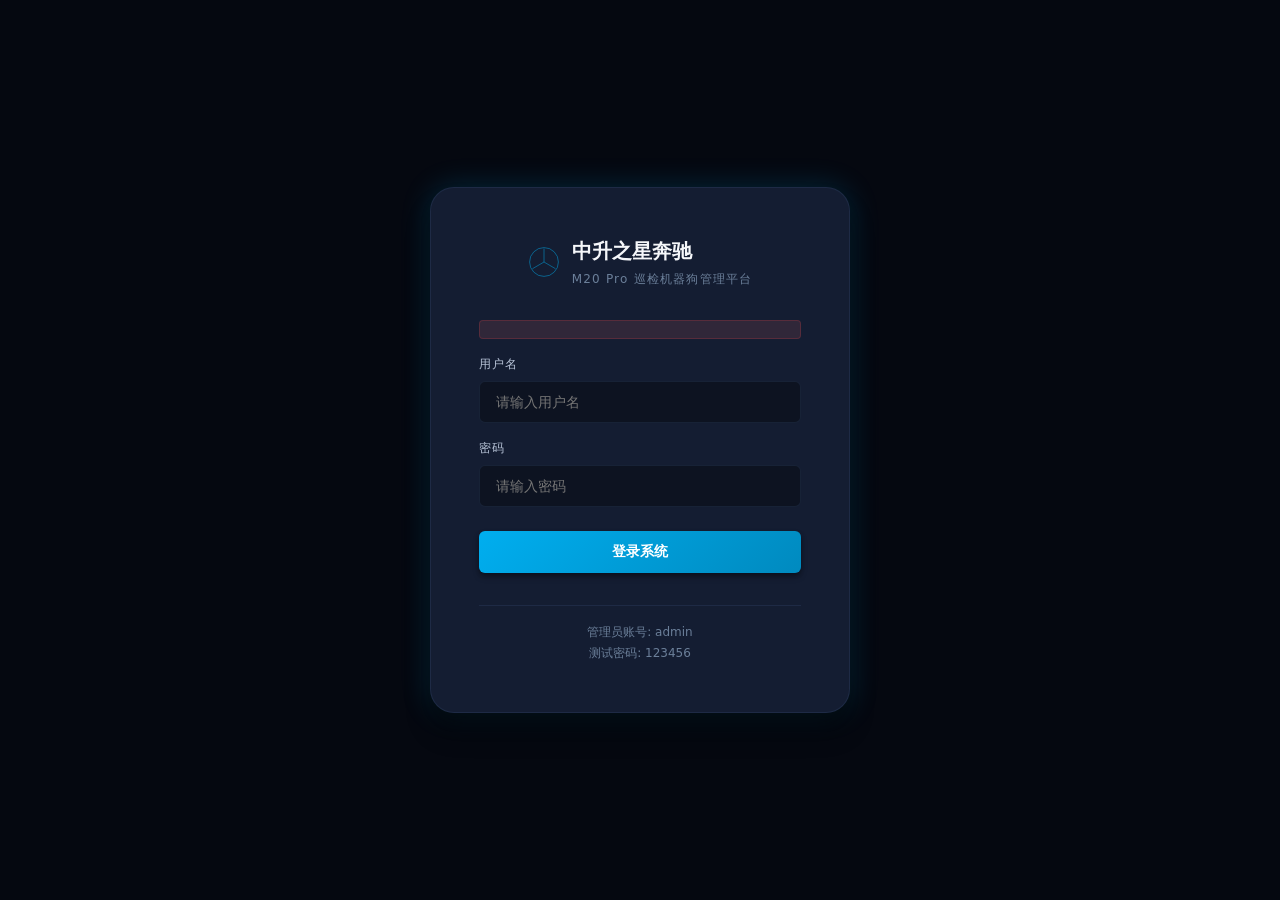
==== commit 6187caa6: "fix: 修复UI多项问题 - 用户权限/数据真实性/布局 修复内容: • 自动登录默认使用admin账户而非anonymous • 移除硬编码的"1 台在线机器狗"假数据 • 更新机器人连接状态显示" ====
--- a/docs/website/index.html
+++ b/docs/website/index.html
@@ -105,8 +105,8 @@
             <div class="metric-icon success">♙</div>
             <div>
               <label>在线机器狗</label>
-              <strong id="robot-count">1 台</strong>
-              <span id="robot-status">正常运行</span>
+              <strong id="robot-count">0 台</strong>
+              <span id="robot-status">等待连接</span>
             </div>
           </div>
           <div class="metric">
@@ -342,16 +342,49 @@
             
             <!-- 控制面板 -->
             <div class="control-panel" id="control-panel">
-              <h4>控制面板</h4>
-              <div class="control-btn-group">
-                <button class="control-btn success" id="nav-authorize-btn">✓ 授权导航</button>
-                <button class="control-btn" id="nav-deauthorize-btn" disabled>撤销授权</button>
-                <button class="control-btn" id="motion-stand-btn" disabled>站立</button>
-                <button class="control-btn" id="motion-lie-btn" disabled>趴下</button>
-                <button class="control-btn" id="motion-charge-btn" disabled>回充</button>
-                <button class="control-btn danger" id="motion-estop-btn" disabled>⚠ 软急停</button>
-              </div>
-              <div class="modal-error" id="control-message"></div>
+              <h4><span class="panel-status" id="panel-status"></span>控制面板</h4>
+              
+              <!-- 模式选择 -->
+              <div class="mode-selector">
+                <button class="mode-btn active" data-mode="normal" title="常规巡检模式">常规</button>
+                <button class="mode-btn" data-mode="assist" title="辅助导航模式">辅助</button>
+                <button class="mode-btn" data-mode="navigation" title="自动导航模式">导航</button>
+              </div>
+              
+              <!-- 方向控制（游戏手柄样式） -->
+              <div class="joystick-control">
+                <div class="joystick-center">
+                  <button class="joystick-btn center" id="motion-stand-btn" disabled title="站立">
+                    <span>🦾</span>
+                    <small>站立</small>
+                  </button>
+                </div>
+                <div class="joystick-directions">
+                  <button class="joystick-btn" id="motion-forward-btn" disabled title="前进">↑</button>
+                  <button class="joystick-btn" id="motion-backward-btn" disabled title="后退">↓</button>
+                  <button class="joystick-btn" id="motion-left-btn" disabled title="左转">←</button>
+                  <button class="joystick-btn" id="motion-right-btn" disabled title="右转">→</button>
+                </div>
+              </div>
+              
+              <!-- 功能按钮 -->
+              <div class="function-buttons">
+                <button class="func-btn charge" id="motion-charge-btn" disabled title="返回充电座">
+                  <span>🔋</span>回充
+                </button>
+                <button class="func-btn estop" id="motion-estop-btn" disabled title="紧急停止">
+                  <span>⚠</span>急停
+                </button>
+              </div>
+              
+              <!-- 授权区域 -->
+              <div class="auth-section">
+                <button class="auth-btn success" id="nav-authorize-btn">✓ 授权控制</button>
+                <button class="auth-btn" id="nav-deauthorize-btn" disabled>撤销授权</button>
+                <p class="auth-hint">授权后启用全部控制功能</p>
+              </div>
+              
+              <div class="control-message" id="control-message"></div>
             </div>
           </div>
         </section>
--- a/docs/website/css/style.css
+++ b/docs/website/css/style.css
@@ -1,56 +1,82 @@
 /*
- * M20 Pro 巡检机器狗 Web 仪表盘 — 奔驰品牌视觉规范
- * 
+ * M20 Pro 巡检机器狗 Web 仪表盘 — 奔驰品牌视觉规范 V2.0
+ *
  * 设计原则: 高端、精密、克制、科技感
  * 品牌: 中升之星奔驰
  * 适用分辨率: 1920x1080 基准
+ * 升级: 深色奢华配色、分层阴影、玻璃态效果
  */
 
-/* ========== 配色体系 ========== */
+/* ========== 配色体系 V2.0 ========== */
 :root {
-  /* 品牌色 - 奔驰银/蓝体系 */
-  --color-brand-silver: #C0C0C0;
-  --color-brand-silver-light: #E8E8E8;
-  --color-brand-blue: #00A0E9;
-  --color-brand-blue-dark: #0077B6;
-  --color-brand-blue-dim: rgba(0, 160, 233, 0.12);
-
-  /* 背景层级 */
-  --color-bg-deep: #080C14;
-  --color-bg-primary: #0D1220;
-  --color-bg-secondary: #141C2E;
-  --color-bg-card: #1A2340;
-  --color-bg-elevated: #1F2948;
-  --color-bg-input: #0F1623;
-
-  /* 边框 */
-  --color-border: rgba(192, 192, 192, 0.15);
-  --color-border-hover: rgba(192, 192, 192, 0.35);
-  --color-border-active: rgba(0, 160, 233, 0.5);
-
-  /* 文字 */
-  --color-text-primary: #F0F4F8;
-  --color-text-secondary: #A8B8D0;
-  --color-text-muted: #687890;
-  --color-text-disabled: #5A6B80;  /* WCAG AA compliant (≥3:1) */
-
-  /* 状态色 */
-  --color-success: #22C55E;
-  --color-success-dim: rgba(34, 197, 94, 0.12);
-  --color-warning: #F59E0B;
-  --color-warning-dim: rgba(245, 158, 11, 0.12);
-  --color-error: #EF4444;
-  --color-error-dim: rgba(239, 68, 68, 0.12);
-  --color-info: #3B82F6;
-  --color-info-dim: rgba(59, 130, 246, 0.12);
-  --color-brand-accent: #00A0E9;
-  --color-brand-accent-dim: rgba(0, 160, 233, 0.15);
-  
+  /* 品牌色 - 奔驰银/蓝体系 (升级饱和度和深度) */
+  --color-brand-silver: #C8C8C8;
+  --color-brand-silver-light: #F0F0F0;
+  --color-brand-blue: #00AEEF;  /* 更明亮的奔驰蓝 */
+  --color-brand-blue-dark: #008ABF;
+  --color-brand-blue-dim: rgba(0, 174, 239, 0.15);
+  --color-brand-blue-glow: rgba(0, 174, 239, 0.4);
+
+  /* 背景层级 - 更深邃的层次感 */
+  --color-bg-deep: #050810;      /* 更深邃的深蓝黑 */
+  --color-bg-primary: #0A0F1C;   /* 主背景 - 深空蓝 */
+  --color-bg-secondary: #0F1629; /* 次级背景 */
+  --color-bg-card: #141D32;      /* 卡片背景 */
+  --color-bg-elevated: #1A2540;  /* 悬浮层 */
+  --color-bg-input: #0D1321;     /* 输入框背景 */
+
+  /* 边框 - 更精致的半透明质感 */
+  --color-border: rgba(100, 140, 200, 0.12);
+  --color-border-hover: rgba(100, 140, 200, 0.25);
+  --color-border-active: rgba(0, 174, 239, 0.5);
+  --color-border-subtle: rgba(255, 255, 255, 0.05);
+
+  /* 文字 - 更丰富的层次 */
+  --color-text-primary: #F5F7FA;    /* 主文字 - 略带蓝调的白 */
+  --color-text-secondary: #B8C4D8;  /* 次要文字 */
+  --color-text-muted: #6B7F99;      /* 弱化文字 */
+  --color-text-disabled: #4A5568;   /* 禁用文字 */
+
+  /* 状态色 - 更精致的饱和度 */
+  --color-success: #34D399;
+  --color-success-dim: rgba(52, 211, 153, 0.12);
+  --color-success-glow: rgba(52, 211, 153, 0.3);
+  --color-warning: #FBBF24;
+  --color-warning-dim: rgba(251, 191, 36, 0.12);
+  --color-warning-glow: rgba(251, 191, 36, 0.3);
+  --color-error: #F87171;
+  --color-error-dim: rgba(248, 113, 113, 0.12);
+  --color-error-glow: rgba(248, 113, 113, 0.3);
+  --color-info: #60A5FA;
+  --color-info-dim: rgba(96, 165, 250, 0.12);
+  --color-info-glow: rgba(96, 165, 250, 0.3);
+
+  /* 品牌强调色 */
+  --color-brand-accent: #00AEEF;
+  --color-brand-accent-dim: rgba(0, 174, 239, 0.15);
+  --color-brand-accent-glow: rgba(0, 174, 239, 0.4);
+
+  /* ========== 分层阴影系统 V2.0 ========== */
+  --shadow-sm: 0 1px 2px rgba(0, 0, 0, 0.3), 0 1px 3px rgba(0, 0, 0, 0.2);
+  --shadow-md: 0 4px 6px rgba(0, 0, 0, 0.3), 0 2px 4px rgba(0, 0, 0, 0.2);
+  --shadow-lg: 0 10px 15px rgba(0, 0, 0, 0.3), 0 4px 6px rgba(0, 0, 0, 0.2);
+  --shadow-xl: 0 20px 25px rgba(0, 0, 0, 0.3), 0 10px 10px rgba(0, 0, 0, 0.2);
+  --shadow-inner: inset 0 2px 4px rgba(0, 0, 0, 0.3);
+  --shadow-glow: 0 0 20px rgba(0, 174, 239, 0.15), 0 0 40px rgba(0, 174, 239, 0.05);
+  --shadow-brand: 0 0 30px rgba(0, 174, 239, 0.2);
+  --shadow-card: 0 4px 20px rgba(0, 0, 0, 0.4), inset 0 1px 0 rgba(255, 255, 255, 0.05);
+  --shadow-card-hover: 0 8px 30px rgba(0, 0, 0, 0.5), inset 0 1px 0 rgba(255, 255, 255, 0.08);
+
+  /* ========== 玻璃态效果 ========== */
+  --glass-bg: rgba(20, 29, 50, 0.8);
+  --glass-border: rgba(255, 255, 255, 0.08);
+  --glass-shadow: 0 8px 32px rgba(0, 0, 0, 0.4);
+
   /* 字体系统 */
   --font-sans: "Inter", "Noto Sans SC", "PingFang SC", "Microsoft YaHei", system-ui, sans-serif;
   --font-mono: "JetBrains Mono", "Fira Code", "Cascadia Code", monospace;
-  --font-display: "Playfair Display", "Noto Serif SC", serif;
-  
+  --font-display: "Inter", system-ui, sans-serif;
+
   /* 字号系统 */
   --fs-xs: 0.75rem;    /* 12px */
   --fs-sm: 0.8125rem;  /* 13px */
@@ -60,12 +86,13 @@
   --fs-xl: 1.25rem;    /* 20px */
   --fs-2xl: 1.5rem;    /* 24px */
   --fs-3xl: 1.875rem;  /* 30px */
-  
+  --fs-4xl: 2.25rem;   /* 36px */
+
   /* 行高系统 */
   --lh-tight: 1.2;
   --lh-base: 1.5;
   --lh-relaxed: 1.75;
-  
+
   /* 间距系统 (4px 基准) */
   --space-1: 0.25rem;   /* 4px */
   --space-2: 0.5rem;    /* 8px */
@@ -77,7 +104,7 @@
   --space-10: 2.5rem;   /* 40px */
   --space-12: 3rem;     /* 48px */
   --space-16: 4rem;     /* 64px */
-  
+
   /* 圆角系统 */
   --r-sm: 4px;
   --r-md: 6px;
@@ -85,26 +112,13 @@
   --r-xl: 16px;
   --r-2xl: 24px;
   --r-full: 9999px;
-  
-  /* 阴影系统 */
-  --shadow-sm: 0 1px 2px rgba(0, 0, 0, 0.4);
-  --shadow-md: 0 4px 12px rgba(0, 0, 0, 0.3);
-  --shadow-lg: 0 8px 24px rgba(0, 0, 0, 0.4);
-  --shadow-xl: 0 12px 40px rgba(0, 0, 0, 0.5);
-  --shadow-glow: 0 0 20px rgba(0, 160, 233, 0.25);
-  --shadow-brand: 0 0 30px rgba(0, 160, 233, 0.15);
-  
-  /* 过渡动效 */
+
+  /* 过渡动效 - 更自然的曲线 */
   --transition-fast: 150ms cubic-bezier(0.4, 0, 0.2, 1);
-  --transition-base: 200ms cubic-bezier(0.4, 0, 0.2, 1);
-  --transition-slow: 300ms cubic-bezier(0.4, 0, 0.2, 1);
-  --transition-spring: 400ms cubic-bezier(0.34, 1.56, 0.64, 1);
-
-  /* 动画时长 */
-  --duration-fast: 150ms;
-  --duration-base: 250ms;
-  --duration-slow: 400ms;
-  
+  --transition-base: 250ms cubic-bezier(0.4, 0, 0.2, 1);
+  --transition-slow: 350ms cubic-bezier(0.4, 0, 0.2, 1);
+  --transition-spring: 500ms cubic-bezier(0.34, 1.56, 0.64, 1);
+
   /* 布局常量 */
   --sidebar-width: 260px;
   --topbar-height: 60px;
@@ -171,6 +185,7 @@
   background-size: 200% 100%;
   animation: shimmer 1.5s infinite;
   border-radius: var(--r-sm);
+  will-change: background-position;
 }
 
 /* 脉冲动画 - 用于实时状态指示器 */
@@ -181,6 +196,7 @@
 
 .pulse {
   animation: pulse 2s ease-in-out infinite;
+  will-change: transform, opacity;
 }
 
 /* 脉冲光环效果 */
@@ -192,6 +208,7 @@
 
 .pulse-ring {
   animation: pulse-ring 2s ease-out infinite;
+  will-change: box-shadow;
 }
 
 /* 滑入动画 */
@@ -421,7 +438,9 @@
   font-size: var(--fs-base);
   font-weight: 600;
   cursor: pointer;
-  transition: all var(--transition-fast);
+  transition-property: transform, box-shadow;
+  transition-duration: var(--transition-fast);
+  transition-timing-function: ease;
   margin-top: var(--space-2);
   box-shadow: var(--shadow-md);
 }
@@ -467,13 +486,14 @@
   flex-direction: column;
   position: relative;
   z-index: 10;
+  box-shadow: 4px 0 24px rgba(0, 0, 0, 0.3);
 }
 
 .sidebar::after {
   content: '';
   position: absolute;
   inset: 0;
-  background: linear-gradient(180deg, transparent 0%, rgba(0, 160, 233, 0.03) 50%, transparent 100%);
+  background: linear-gradient(180deg, transparent 0%, rgba(0, 174, 239, 0.05) 50%, transparent 100%);
   pointer-events: none;
 }
 
@@ -566,13 +586,15 @@
 
 .nav button.active {
   background: var(--color-brand-blue-dim);
-  border-color: rgba(0, 160, 233, 0.3);
+  border-color: rgba(0, 174, 239, 0.3);
   color: var(--color-brand-blue);
   font-weight: 500;
+  box-shadow: inset 0 1px 0 rgba(255, 255, 255, 0.05);
 }
 
 .nav button.active::before {
   opacity: 1;
+  background: linear-gradient(180deg, var(--color-brand-blue), var(--color-brand-blue-dark));
 }
 
 .nav i {
@@ -698,18 +720,21 @@
   color: var(--color-text-secondary);
   background: var(--color-bg-card);
   transition: all var(--transition-fast);
+  box-shadow: var(--shadow-sm);
 }
 
 .status-badge.ok {
-  border-color: rgba(34, 197, 94, 0.3);
+  border-color: rgba(52, 211, 153, 0.3);
   color: var(--color-success);
   background: var(--color-success-dim);
+  box-shadow: 0 0 12px var(--color-success-glow);
 }
 
 .status-badge.warn {
-  border-color: rgba(245, 158, 11, 0.3);
+  border-color: rgba(251, 191, 36, 0.3);
   color: var(--color-warning);
   background: var(--color-warning-dim);
+  box-shadow: 0 0 12px var(--color-warning-glow);
 }
 
 .status-badge.blocked {
@@ -816,7 +841,9 @@
   place-items: center;
   font-size: var(--fs-xl);
   color: var(--color-brand-blue);
-  transition: all var(--transition-base);
+  transition-property: transform, color, background-color;
+  transition-duration: var(--transition-base);
+  transition-timing-function: ease;
   flex-shrink: 0;
 }
 
@@ -869,8 +896,28 @@
 /* ========== 监控网格 ========== */
 .monitor-grid {
   display: grid;
-  grid-template-columns: 1fr 460px;
+  grid-template-columns: 1fr 380px;
   gap: var(--space-4);
+  align-items: start;
+}
+
+/* 左侧视频区域 */
+.video-section {
+  display: flex;
+  flex-direction: column;
+  gap: var(--space-4);
+}
+
+/* 右侧面板 - 固定宽度，粘性定位 */
+.right-panel {
+  display: flex;
+  flex-direction: column;
+  gap: var(--space-4);
+  position: sticky;
+  top: calc(var(--topbar-height) + var(--space-4));
+  max-height: calc(100vh - var(--topbar-height) - var(--space-8));
+  overflow-y: auto;
+  padding-right: var(--space-2);
 }
 
 /* ========== 视频墙 ========== */
@@ -1213,9 +1260,23 @@
 .control-panel {
   background: var(--color-bg-card);
   border: 1px solid var(--color-border);
-  border-radius: var(--r-lg);
+  border-radius: var(--r-xl);
   padding: var(--space-5);
   margin-top: var(--space-4);
+  box-shadow: var(--shadow-card);
+  position: relative;
+  overflow: hidden;
+}
+
+.control-panel::before {
+  content: '';
+  position: absolute;
+  top: 0;
+  left: 0;
+  right: 0;
+  height: 1px;
+  background: linear-gradient(90deg, transparent, rgba(255, 255, 255, 0.08), transparent);
+  pointer-events: none;
 }
 
 .control-panel h4 {
@@ -1225,66 +1286,254 @@
   font-weight: 500;
   text-transform: uppercase;
   letter-spacing: 0.06em;
-}
-
-.control-btn-group {
-  display: flex;
-  gap: var(--space-3);
-  flex-wrap: wrap;
-}
-
-.control-btn {
-  padding: var(--space-2) var(--space-5);
-  border: 1px solid var(--color-border);
+  display: flex;
+  align-items: center;
+  gap: var(--space-2);
+}
+
+.panel-status {
+  display: inline-block;
+  width: 8px;
+  height: 8px;
+  border-radius: 50%;
+  background: var(--color-text-muted);
+  animation: pulse 2s ease-in-out infinite;
+}
+
+.panel-status.authorized {
+  background: var(--color-success);
+  box-shadow: 0 0 8px var(--color-success);
+}
+
+/* 模式选择器 */
+.mode-selector {
+  display: flex;
+  gap: var(--space-2);
+  margin-bottom: var(--space-4);
+  background: var(--color-bg-input);
+  padding: var(--space-2);
+  border-radius: var(--r-lg);
+  border: 1px solid var(--color-border-subtle);
+  box-shadow: inset var(--shadow-inner);
+}
+
+.mode-btn {
+  flex: 1;
+  padding: var(--space-2) var(--space-3);
+  border: none;
+  background: transparent;
+  color: var(--color-text-muted);
+  font-size: var(--fs-sm);
+  font-weight: 500;
   border-radius: var(--r-md);
-  background: var(--color-bg-secondary);
-  color: var(--color-text-secondary);
-  font-size: var(--fs-sm);
   cursor: pointer;
   transition: all var(--transition-fast);
-  display: flex;
-  align-items: center;
+}
+
+.mode-btn:hover {
+  color: var(--color-text-primary);
+  background: var(--color-bg-elevated);
+}
+
+.mode-btn.active {
+  color: var(--color-brand-blue);
+  background: var(--color-brand-blue-dim);
+  box-shadow: 0 2px 8px rgba(0, 174, 239, 0.15);
+  font-weight: 600;
+}
+
+/* 游戏手柄方向控制 */
+.joystick-control {
+  display: flex;
+  justify-content: center;
+  align-items: center;
+  gap: var(--space-4);
+  margin-bottom: var(--space-4);
+  padding: var(--space-4);
+  background: var(--color-bg-input);
+  border-radius: var(--r-lg);
+  position: relative;
+}
+
+.joystick-center {
+  position: absolute;
+  left: 50%;
+  top: 50%;
+  transform: translate(-50%, -50%);
+}
+
+.joystick-btn {
+  width: 48px;
+  height: 48px;
+  border: 1px solid var(--color-border);
+  background: var(--color-bg-elevated);
+  color: var(--color-text-primary);
+  border-radius: var(--r-lg);
+  cursor: pointer;
+  display: grid;
+  place-items: center;
+  font-size: var(--fs-xl);
+  transition: all var(--transition-fast);
+  position: relative;
+  box-shadow: var(--shadow-sm), inset 0 1px 0 rgba(255, 255, 255, 0.05);
+}
+
+.joystick-btn small {
+  position: absolute;
+  bottom: -18px;
+  font-size: var(--fs-xs);
+  color: var(--color-text-muted);
+  white-space: nowrap;
+}
+
+.joystick-btn:not(:disabled):hover {
+  border-color: var(--color-brand-blue);
+  background: var(--color-brand-blue-dim);
+  transform: scale(1.05);
+}
+
+.joystick-btn:not(:disabled):active {
+  transform: scale(0.95);
+  background: var(--color-brand-blue);
+  color: #fff;
+}
+
+.joystick-btn:disabled {
+  opacity: 0.3;
+  cursor: not-allowed;
+  filter: grayscale(0.8);
+}
+
+.joystick-directions {
+  display: grid;
+  grid-template-columns: repeat(3, 1fr);
+  grid-template-rows: repeat(3, 1fr);
+  gap: var(--space-1);
+  width: 160px;
+  height: 160px;
+}
+
+.joystick-directions .joystick-btn:nth-child(1) { grid-column: 2; grid-row: 1; }
+.joystick-directions .joystick-btn:nth-child(2) { grid-column: 2; grid-row: 3; }
+.joystick-directions .joystick-btn:nth-child(3) { grid-column: 1; grid-row: 2; }
+.joystick-directions .joystick-btn:nth-child(4) { grid-column: 3; grid-row: 2; }
+
+/* 功能按钮 */
+.function-buttons {
+  display: flex;
+  gap: var(--space-3);
+  margin-bottom: var(--space-4);
+}
+
+.func-btn {
+  flex: 1;
+  padding: var(--space-3);
+  border: 1px solid var(--color-border);
+  background: var(--color-bg-elevated);
+  color: var(--color-text-primary);
+  border-radius: var(--r-md);
+  cursor: pointer;
+  font-size: var(--fs-sm);
+  font-weight: 500;
+  display: flex;
+  align-items: center;
+  justify-content: center;
   gap: var(--space-2);
-}
-
-.control-btn:hover:not(:disabled) {
+  transition: all 0.2s ease;
+}
+
+.func-btn:hover:not(:disabled) {
+  border-color: var(--color-border-hover);
   background: var(--color-bg-card);
-  color: var(--color-text-primary);
-  border-color: var(--color-border-hover);
-  transform: translateY(-1px);
-}
-
-.control-btn:active:not(:disabled) {
-  transform: scale(0.97);
-}
-
-.control-btn:disabled {
-  opacity: 0.4;
+  transform: translateY(-2px);
+}
+
+.func-btn:disabled {
+  opacity: 0.3;
   cursor: not-allowed;
-}
-
-.control-btn.danger {
+  filter: grayscale(0.5);
+}
+
+.func-btn.charge {
+  border-color: rgba(245, 158, 11, 0.3);
+  color: var(--color-warning);
+}
+
+.func-btn.charge:hover:not(:disabled) {
+  background: var(--color-warning-dim);
+  border-color: var(--color-warning);
+}
+
+.func-btn.estop {
   border-color: rgba(239, 68, 68, 0.3);
   color: var(--color-error);
   background: var(--color-error-dim);
 }
 
-.control-btn.danger:hover:not(:disabled) {
+.func-btn.estop:hover:not(:disabled) {
   background: var(--color-error);
   color: #fff;
   border-color: var(--color-error);
 }
 
-.control-btn.success {
+/* 授权区域 */
+.auth-section {
+  border-top: 1px solid var(--color-border);
+  padding-top: var(--space-4);
+  text-align: center;
+}
+
+.auth-btn {
+  padding: var(--space-3) var(--space-6);
+  border: 2px solid var(--color-border);
+  background: var(--color-bg-elevated);
+  color: var(--color-text-primary);
+  border-radius: var(--r-full);
+  cursor: pointer;
+  font-size: var(--fs-sm);
+  font-weight: 600;
+  transition: all 0.2s ease;
+}
+
+.auth-btn:hover:not(:disabled) {
+  border-color: var(--color-brand-blue);
+  background: var(--color-brand-blue-dim);
+  color: var(--color-brand-blue);
+  transform: translateY(-2px);
+  box-shadow: 0 4px 12px rgba(0, 160, 233, 0.2);
+}
+
+.auth-btn:disabled {
+  opacity: 0.3;
+  cursor: not-allowed;
+  filter: grayscale(0.5);
+}
+
+.auth-btn.success {
   border-color: rgba(34, 197, 94, 0.3);
   color: var(--color-success);
   background: var(--color-success-dim);
 }
 
-.control-btn.success:hover:not(:disabled) {
+.auth-btn.success:hover:not(:disabled) {
   background: var(--color-success);
   color: #fff;
   border-color: var(--color-success);
+  box-shadow: 0 4px 12px rgba(34, 197, 94, 0.3);
+}
+
+.auth-hint {
+  margin: var(--space-3) 0 0;
+  font-size: var(--fs-xs);
+  color: var(--color-text-muted);
+}
+
+.control-message {
+  margin-top: var(--space-3);
+  font-size: var(--fs-xs);
+  color: var(--color-text-muted);
+  text-align: center;
+  min-height: 20px;
 }
 
 /* ========== 时间线 ========== */
@@ -1656,7 +1905,9 @@
   color: var(--color-text-secondary);
   font-size: var(--fs-sm);
   cursor: pointer;
-  transition: all var(--transition-fast);
+  transition-property: color, background-color, border-color, box-shadow;
+  transition-duration: var(--transition-fast);
+  transition-timing-function: ease;
   display: inline-flex;
   align-items: center;
   gap: var(--space-2);
@@ -1748,8 +1999,10 @@
 /* ========== 表格 ========== */
 .table-wrap {
   overflow-x: auto;
-  border-radius: var(--r-lg);
+  border-radius: var(--r-xl);
   border: 1px solid var(--color-border);
+  box-shadow: var(--shadow-card);
+  background: var(--color-bg-card);
 }
 
 table {
@@ -1791,14 +2044,32 @@
 .card {
   background: var(--color-bg-card);
   border: 1px solid var(--color-border);
-  border-radius: var(--r-lg);
+  border-radius: var(--r-xl);
   padding: var(--space-5);
   transition: all var(--transition-base);
+  box-shadow: var(--shadow-card);
+  position: relative;
+  overflow: hidden;
+}
+
+.card::before {
+  content: '';
+  position: absolute;
+  top: 0;
+  left: 0;
+  right: 0;
+  height: 1px;
+  background: linear-gradient(90deg, transparent, rgba(255, 255, 255, 0.1), transparent);
+  pointer-events: none;
 }
 
 .card:hover {
   border-color: var(--color-border-hover);
-  box-shadow: var(--shadow-md);
+  box-shadow: var(--shadow-card-hover);
+  transform: translateY(-2px);
+  transition-property: border-color, box-shadow, transform;
+  transition-duration: var(--transition-base);
+  transition-timing-function: ease;
 }
 
 .card h3 {
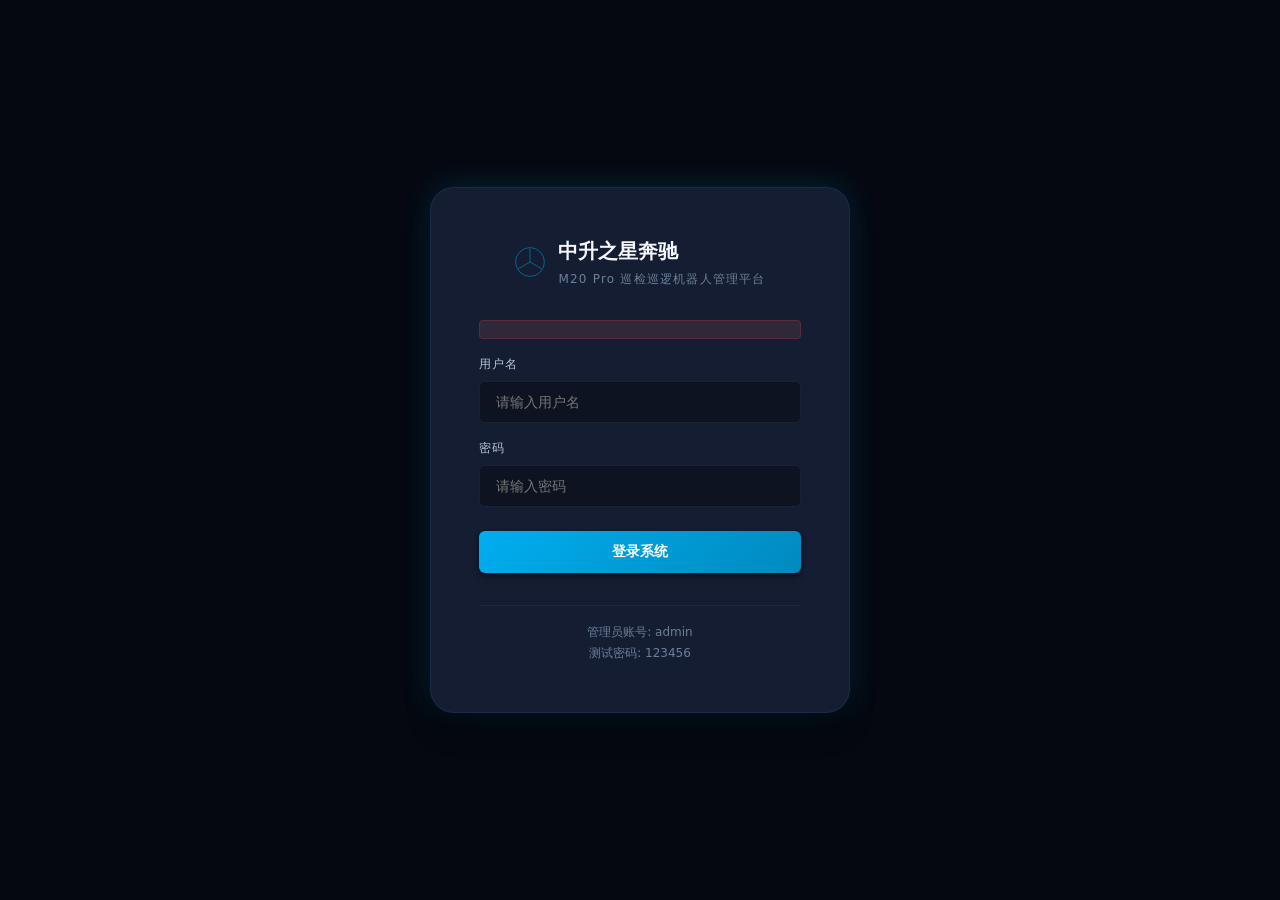
==== commit 6e02407d: "docs: 文档体系重构与代码质量优化 改进内容： • 清理过程性审查报告（归档至archive/reports-2026-08-14/） • 删除项目文档中的评估报告和提示词文件 • 统一READM" ====
--- a/docs/website/index.html
+++ b/docs/website/index.html
@@ -3,7 +3,7 @@
 <head>
 <meta charset="utf-8">
 <meta name="viewport" content="width=device-width,initial-scale=1">
-<title>中升之星奔驰 · M20 Pro 巡检机器狗管理平台</title>
+<title>中升之星奔驰 · M20 Pro 巡检巡逻机器人管理平台</title>
 <link rel="stylesheet" href="css/style.css">
 <script src="js/components/toast.js"></script>
 </head>
@@ -18,7 +18,7 @@
       </svg>
       <div class="login-brand-text">
         <strong>中升之星奔驰</strong>
-        <small>M20 Pro 巡检机器狗管理平台</small>
+        <small>M20 Pro 巡检巡逻机器人管理平台</small>
       </div>
     </div>
     <div class="login-error" id="login-error"></div>
@@ -104,7 +104,7 @@
           <div class="metric">
             <div class="metric-icon success">♙</div>
             <div>
-              <label>在线机器狗</label>
+              <label>在线巡逻机器人</label>
               <strong id="robot-count">0 台</strong>
               <span id="robot-status">等待连接</span>
             </div>
@@ -150,13 +150,19 @@
                   <video id="video-front" class="camera-video" autoplay muted playsinline></video>
                   <div class="camera-placeholder" id="placeholder-front">
                     <div class="placeholder-icon">◈</div>
-                    <div class="placeholder-text">前向相机 — 等待配置RTSP地址</div>
+                    <div class="placeholder-text">前向相机 — 就绪（点击启动）</div>
                   </div>
                 </div>
                 <div class="camera-controls">
                   <button data-camera-action="start" data-camera="front" title="启动视频">▶ 启动</button>
                   <button data-camera-action="fullscreen" data-camera="front" title="全屏">⛶ 全屏</button>
-                  <button data-camera-action="capture" data-camera="front" title="截图">📸 截图</button>
+                  <button data-camera-action="capture" data-camera="front" title="截图">
+                    <svg width="14" height="14" viewBox="0 0 24 24" fill="none" stroke="currentColor" stroke-width="2">
+                      <path d="M23 19a2 2 0 0 1-2 2H3a2 2 0 0 1-2-2V8a2 2 0 0 1 2-2h4l2-3h6l2 3h4a2 2 0 0 1 2 2z"/>
+                      <circle cx="12" cy="13" r="4"/>
+                    </svg>
+                    截图
+                  </button>
                 </div>
               </div>
               
@@ -170,13 +176,19 @@
                   <video id="video-rear" class="camera-video" autoplay muted playsinline></video>
                   <div class="camera-placeholder" id="placeholder-rear">
                     <div class="placeholder-icon">◈</div>
-                    <div class="placeholder-text">后向相机 — 等待配置RTSP地址</div>
+                    <div class="placeholder-text">后向相机 — 就绪（点击启动）</div>
                   </div>
                 </div>
                 <div class="camera-controls">
                   <button data-camera-action="start" data-camera="rear" title="启动视频">▶ 启动</button>
                   <button data-camera-action="fullscreen" data-camera="rear" title="全屏">⛶ 全屏</button>
-                  <button data-camera-action="capture" data-camera="rear" title="截图">📸 截图</button>
+                  <button data-camera-action="capture" data-camera="rear" title="截图">
+                    <svg width="14" height="14" viewBox="0 0 24 24" fill="none" stroke="currentColor" stroke-width="2">
+                      <path d="M23 19a2 2 0 0 1-2 2H3a2 2 0 0 1-2-2V8a2 2 0 0 1 2-2h4l2-3h6l2 3h4a2 2 0 0 1 2 2z"/>
+                      <circle cx="12" cy="13" r="4"/>
+                    </svg>
+                    截图
+                  </button>
                 </div>
               </div>
               
@@ -190,13 +202,19 @@
                   <video id="video-thermal" class="camera-video" autoplay muted playsinline></video>
                   <div class="camera-placeholder" id="placeholder-thermal">
                     <div class="placeholder-icon">◈</div>
-                    <div class="placeholder-text">云台可见光 — 等待连接</div>
+                    <div class="placeholder-text">云台可见光 — 就绪（点击启动）</div>
                   </div>
                 </div>
                 <div class="camera-controls">
                   <button data-camera-action="probe" data-camera="thermal" title="探测视频">⚡ 探测</button>
                   <button data-camera-action="fullscreen" data-camera="thermal" title="全屏">⛶ 全屏</button>
-                  <button data-camera-action="capture" data-camera="thermal" title="截图">📸 截图</button>
+                  <button data-camera-action="capture" data-camera="thermal" title="截图">
+                    <svg width="14" height="14" viewBox="0 0 24 24" fill="none" stroke="currentColor" stroke-width="2">
+                      <path d="M23 19a2 2 0 0 1-2 2H3a2 2 0 0 1-2-2V8a2 2 0 0 1 2-2h4l2-3h6l2 3h4a2 2 0 0 1 2 2z"/>
+                      <circle cx="12" cy="13" r="4"/>
+                    </svg>
+                    截图
+                  </button>
                 </div>
               </div>
               
@@ -210,13 +228,19 @@
                   <video id="video-body_front" class="camera-video" autoplay muted playsinline></video>
                   <div class="camera-placeholder" id="placeholder-body_front">
                     <div class="placeholder-icon">◈</div>
-                    <div class="placeholder-text">热成像 — 等待连接</div>
+                    <div class="placeholder-text">热成像相机 — 就绪（点击启动）</div>
                   </div>
                 </div>
                 <div class="camera-controls">
                   <button data-camera-action="probe" data-camera="body_front" title="探测视频">⚡ 探测</button>
                   <button data-camera-action="fullscreen" data-camera="body_front" title="全屏">⛶ 全屏</button>
-                  <button data-camera-action="capture" data-camera="body_front" title="截图">📸 截图</button>
+                  <button data-camera-action="capture" data-camera="body_front" title="截图">
+                    <svg width="14" height="14" viewBox="0 0 24 24" fill="none" stroke="currentColor" stroke-width="2">
+                      <path d="M23 19a2 2 0 0 1-2 2H3a2 2 0 0 1-2-2V8a2 2 0 0 1 2-2h4l2-3h6l2 3h4a2 2 0 0 1 2 2z"/>
+                      <circle cx="12" cy="13" r="4"/>
+                    </svg>
+                    截图
+                  </button>
                 </div>
               </div>
             </div>
@@ -355,7 +379,10 @@
               <div class="joystick-control">
                 <div class="joystick-center">
                   <button class="joystick-btn center" id="motion-stand-btn" disabled title="站立">
-                    <span>🦾</span>
+                    <svg width="18" height="18" viewBox="0 0 24 24" fill="none" stroke="currentColor" stroke-width="2">
+                      <path d="M12 2v20M2 12h20"/>
+                      <circle cx="12" cy="12" r="3"/>
+                    </svg>
                     <small>站立</small>
                   </button>
                 </div>
@@ -370,10 +397,20 @@
               <!-- 功能按钮 -->
               <div class="function-buttons">
                 <button class="func-btn charge" id="motion-charge-btn" disabled title="返回充电座">
-                  <span>🔋</span>回充
+                  <svg width="14" height="14" viewBox="0 0 24 24" fill="none" stroke="currentColor" stroke-width="2">
+                    <rect x="1" y="6" width="18" height="12" rx="2"/>
+                    <path d="M23 13v-2"/>
+                    <path d="M7 10l-2 4h4l-2 4"/>
+                  </svg>
+                  回充
                 </button>
                 <button class="func-btn estop" id="motion-estop-btn" disabled title="紧急停止">
-                  <span>⚠</span>急停
+                  <svg width="14" height="14" viewBox="0 0 24 24" fill="none" stroke="currentColor" stroke-width="2">
+                    <circle cx="12" cy="12" r="10"/>
+                    <circle cx="12" cy="12" r="6"/>
+                    <circle cx="12" cy="12" r="2"/>
+                  </svg>
+                  急停
                 </button>
               </div>
               
--- a/docs/website/css/style.css
+++ b/docs/website/css/style.css
@@ -1,5 +1,5 @@
 /*
- * M20 Pro 巡检机器狗 Web 仪表盘 — 奔驰品牌视觉规范 V2.0
+ * M20 Pro 巡检巡逻机器人 Web 仪表盘 — 奔驰品牌视觉规范 V2.0
  *
  * 设计原则: 高端、精密、克制、科技感
  * 品牌: 中升之星奔驰
@@ -884,6 +884,8 @@
   color: var(--color-text-primary);
   display: block;
   line-height: var(--lh-tight);
+  font-family: var(--font-mono);
+  font-variant-numeric: tabular-nums;
 }
 
 .metric span {
@@ -1413,10 +1415,15 @@
   height: 160px;
 }
 
-.joystick-directions .joystick-btn:nth-child(1) { grid-column: 2; grid-row: 1; }
-.joystick-directions .joystick-btn:nth-child(2) { grid-column: 2; grid-row: 3; }
-.joystick-directions .joystick-btn:nth-child(3) { grid-column: 1; grid-row: 2; }
-.joystick-directions .joystick-btn:nth-child(4) { grid-column: 3; grid-row: 2; }
+.joystick-directions .joystick-btn:nth-child(1) { grid-column: 2; grid-row: 1; } /* 前进 */
+.joystick-directions .joystick-btn:nth-child(2) { grid-column: 2; grid-row: 3; } /* 后退 */
+.joystick-directions .joystick-btn:nth-child(3) { grid-column: 1; grid-row: 2; } /* 左转 */
+.joystick-directions .joystick-btn:nth-child(4) { grid-column: 3; grid-row: 2; } /* 右转 */
+
+/* 确保所有方向按钮清晰可见 */
+.joystick-directions .joystick-btn {
+  font-size: 20px;
+}
 
 /* 功能按钮 */
 .function-buttons {
@@ -1599,6 +1606,11 @@
   border-top: 1px solid var(--color-border);
   font-size: var(--fs-xs);
   color: var(--color-text-muted);
+  align-items: center;
+}
+
+.timeline-stats span {
+  flex: 1;
 }
 
 .timeline-stats strong {
@@ -1644,9 +1656,9 @@
 
 .map-canvas {
   flex: 1;
-  height: 280px;
-  min-height: 280px;
-  max-height: 280px;
+  height: 300px;
+  min-height: 300px;
+  max-height: 300px;
   position: relative;
   overflow: hidden;
   background: linear-gradient(145deg, var(--color-bg-secondary), var(--color-bg-deep));
@@ -1692,12 +1704,12 @@
   bottom: var(--space-8);
   right: var(--space-8);
   padding: var(--space-4) var(--space-8);
-  background: linear-gradient(135deg, var(--color-error), #DC2626);
+  background: linear-gradient(135deg, #DC2626 0%, #991B1B 100%);
   color: #fff;
   font-size: var(--fs-lg);
   font-weight: 700;
   border-radius: var(--r-lg);
-  box-shadow: var(--shadow-xl), 0 0 30px rgba(239, 68, 68, 0.4);
+  box-shadow: var(--shadow-xl), 0 0 30px rgba(220, 38, 38, 0.5);
   z-index: 100;
   transition: all var(--transition-fast);
   display: flex;
@@ -1705,11 +1717,13 @@
   align-items: center;
   gap: 4px;
   letter-spacing: 0.05em;
+  border: 2px solid rgba(255, 255, 255, 0.2);
 }
 
 .emergency-btn:hover:not(:disabled) {
   transform: scale(1.05);
-  box-shadow: var(--shadow-xl), 0 0 50px rgba(239, 68, 68, 0.6);
+  box-shadow: var(--shadow-xl), 0 0 50px rgba(220, 38, 38, 0.7);
+  background: linear-gradient(135deg, #EF4444 0%, #B91C1C 100%);
 }
 
 .emergency-btn:active:not(:disabled) {
@@ -1717,15 +1731,17 @@
 }
 
 .emergency-btn:disabled {
-  opacity: 0.3;
+  opacity: 0.4;
   cursor: not-allowed;
-  filter: grayscale(1);
+  filter: grayscale(0.8);
+  background: linear-gradient(135deg, #666 0%, #444 100%);
 }
 
 .emergency-btn small {
   font-size: var(--fs-xs);
   font-weight: 400;
-  opacity: 0.8;
+  opacity: 0.9;
+  letter-spacing: 0.02em;
 }
 
 /* ========== Modal ========== */
@@ -2050,6 +2066,10 @@
   box-shadow: var(--shadow-card);
   position: relative;
   overflow: hidden;
+  /* 玻璃态效果 */
+  backdrop-filter: blur(12px);
+  -webkit-backdrop-filter: blur(12px);
+  background: rgba(20, 29, 50, 0.8);
 }
 
 .card::before {
@@ -2101,6 +2121,50 @@
 .empty-state p {
   margin: 0 0 var(--space-4);
   font-size: var(--fs-sm);
+}
+
+/* ========== 状态指示器 ========== */
+.state-indicator {
+  width: 8px;
+  height: 8px;
+  border-radius: var(--r-full);
+  display: inline-block;
+}
+
+.state-indicator.online {
+  background: var(--color-success);
+  box-shadow: 0 0 6px var(--color-success-glow);
+  animation: pulse 2s ease-in-out infinite;
+}
+
+.state-indicator.offline {
+  background: var(--color-text-muted);
+}
+
+.state-indicator.error {
+  background: var(--color-error);
+  box-shadow: 0 0 6px var(--color-error-glow);
+  animation: pulse 1.5s ease-in-out infinite;
+}
+
+.state-indicator.warning {
+  background: var(--color-warning);
+  box-shadow: 0 0 6px var(--color-warning-glow);
+  animation: pulse 2s ease-in-out infinite;
+}
+
+/* 按钮状态四态增强 */
+.btn:focus-visible {
+  outline: 2px solid var(--color-brand-blue);
+  outline-offset: 2px;
+  border-radius: var(--r-sm);
+}
+
+/* 数值显示等宽字体 */
+.numeral {
+  font-family: var(--font-mono);
+  font-variant-numeric: tabular-nums;
+  letter-spacing: -0.02em;
 }
 
 /* ========== 加载状态 ========== */
